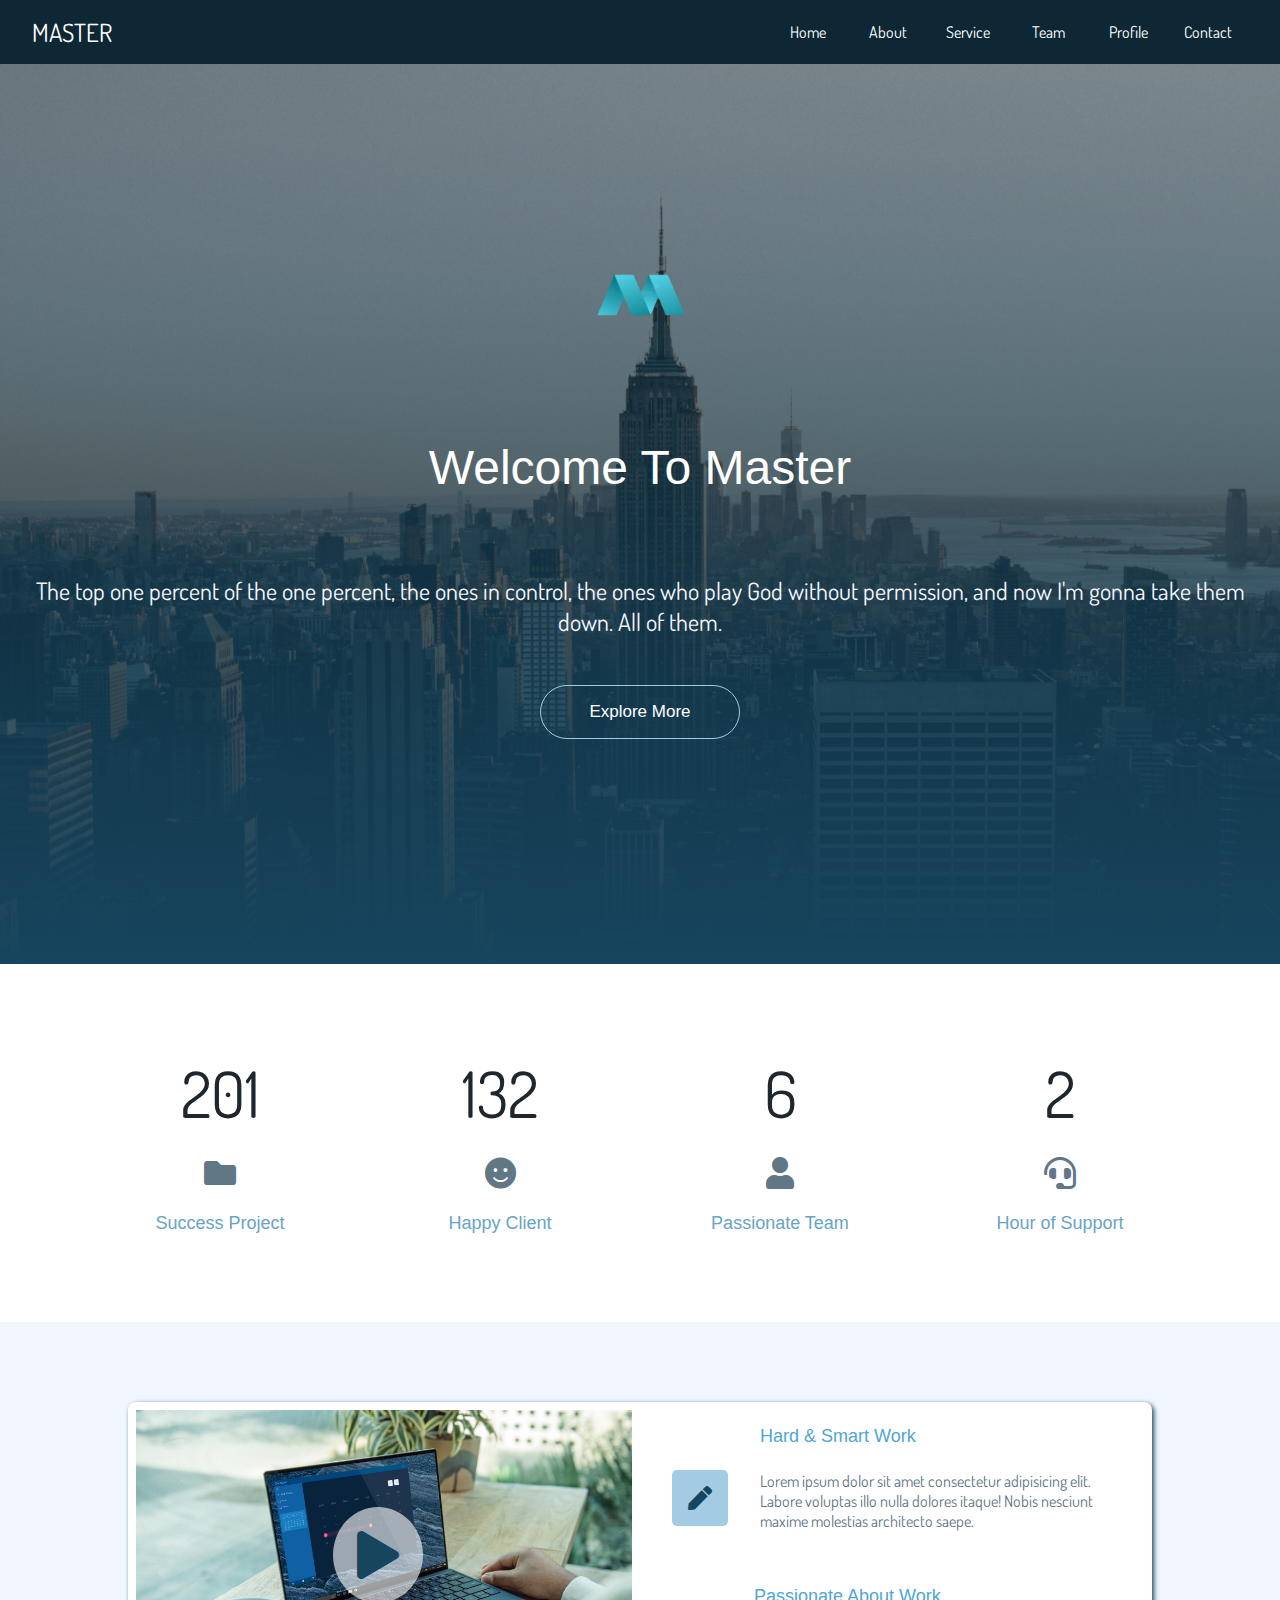
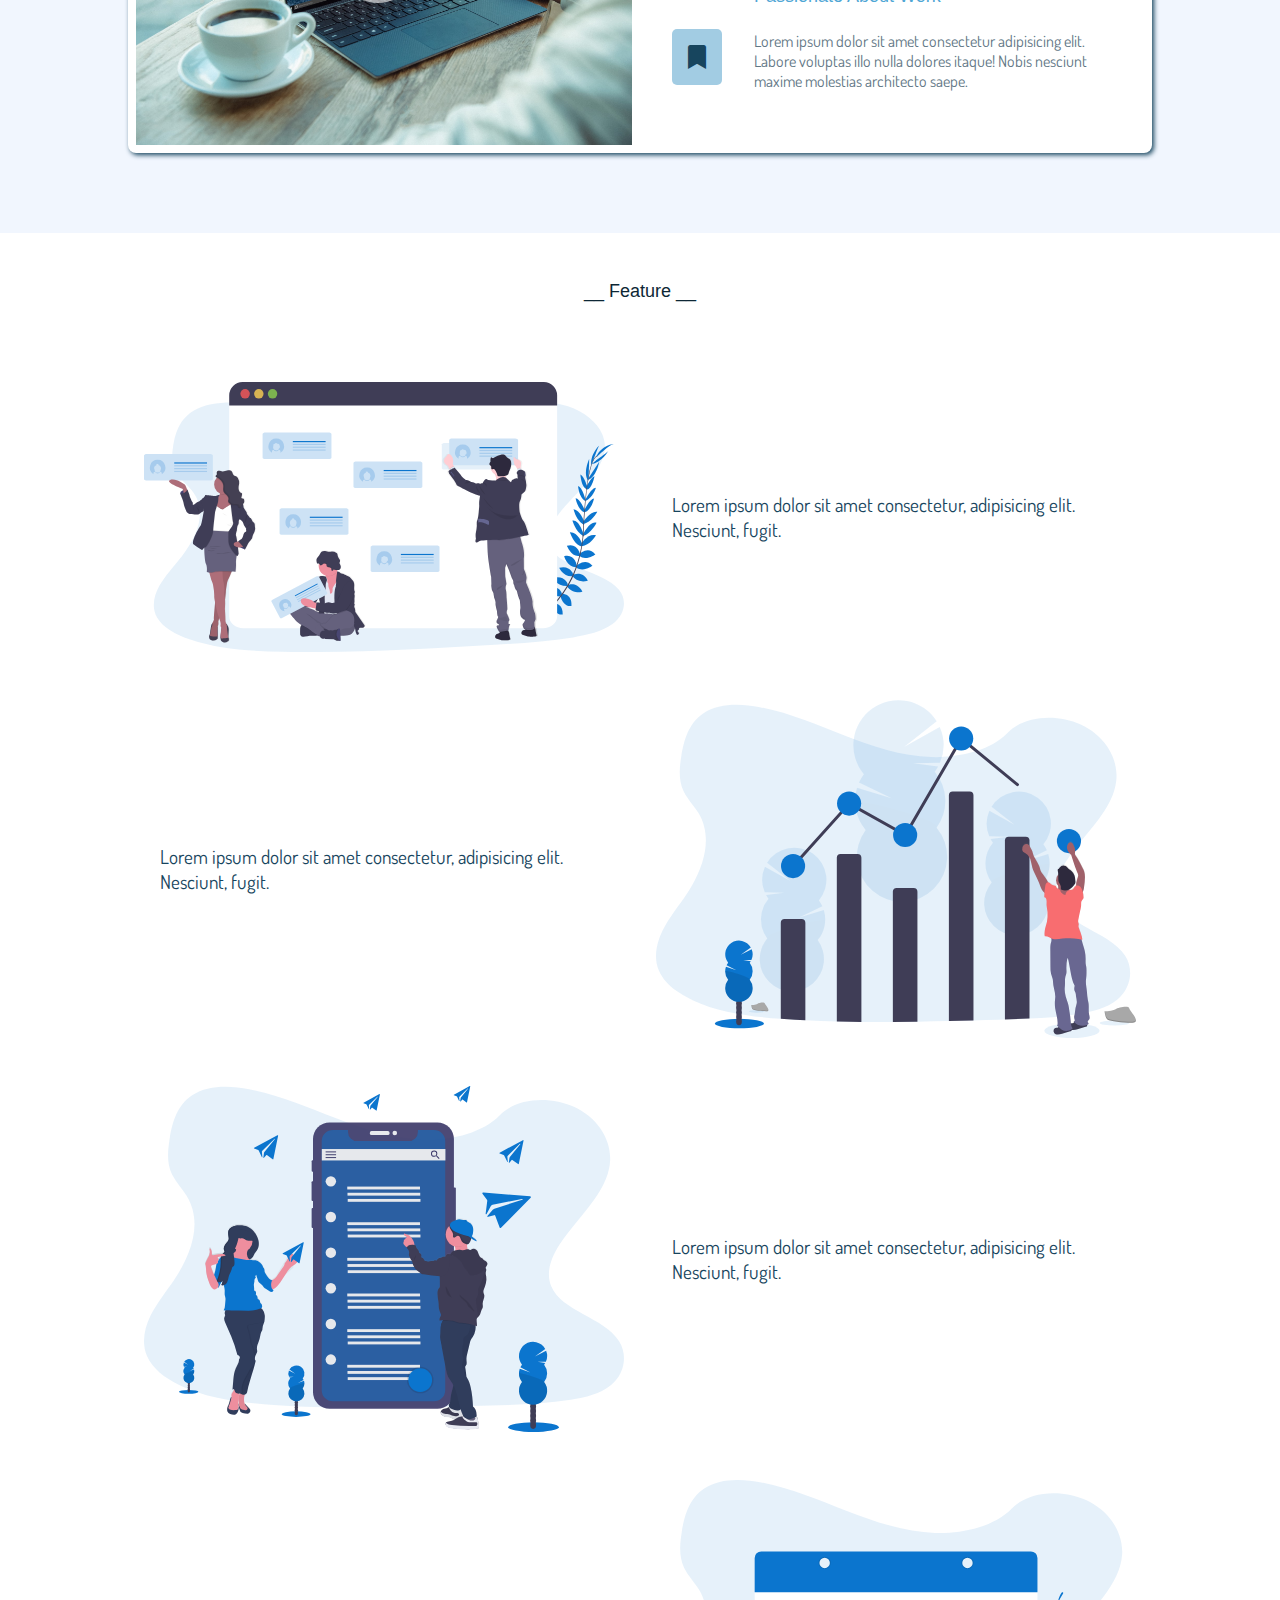
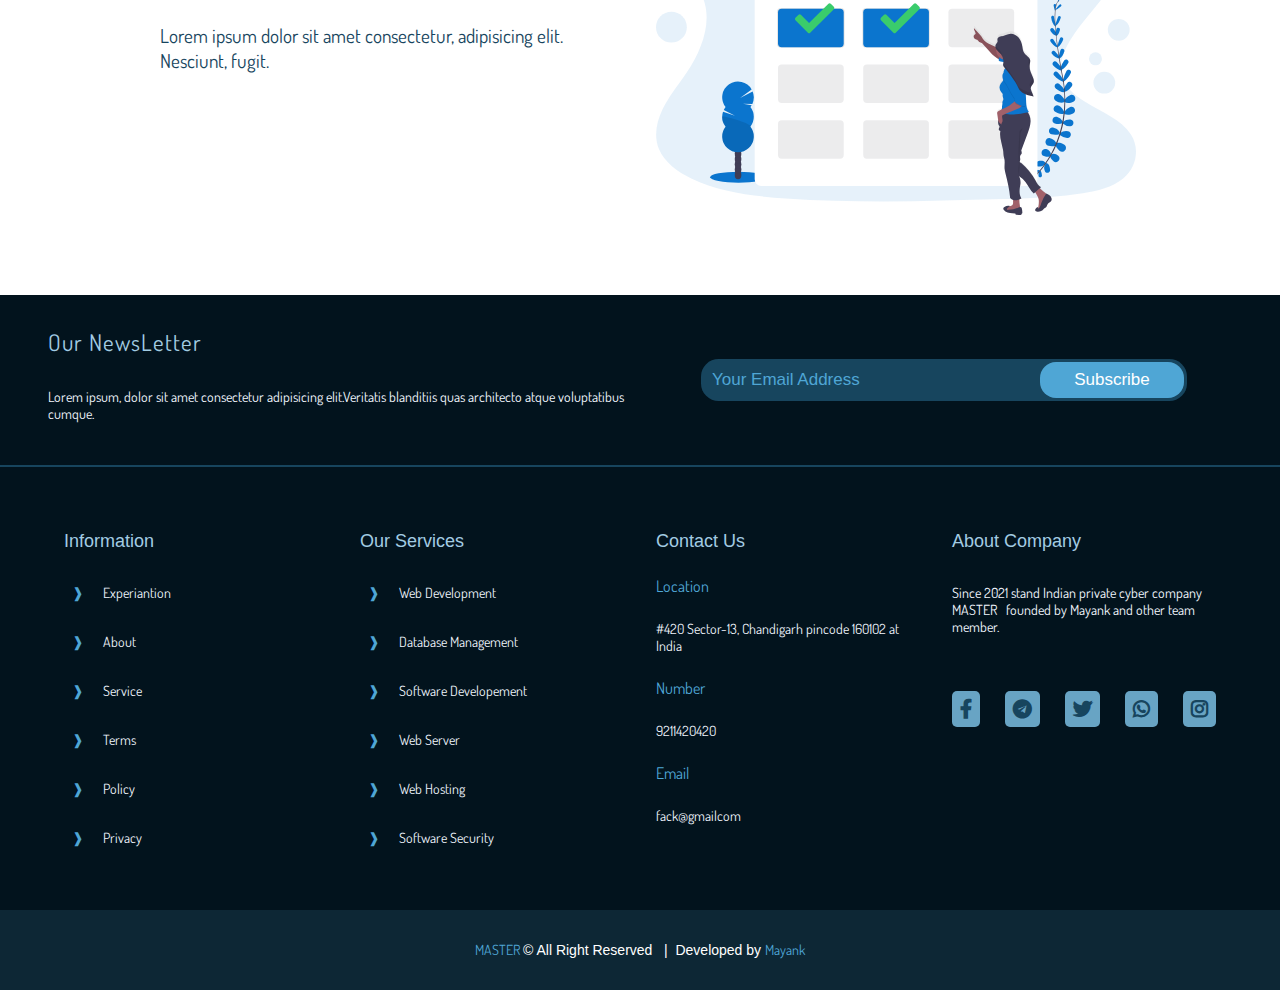
==== index.html @ e0caac31 "24-06-2023" ====
<!DOCTYPE html>
<!--
-	website-4 "Master"
-	CopyRight by Master Mayank
-	Design & Developed by Mayank
-	HTML : ./index
-->
<html lang="en">

<head>
	<meta charset="UTF-8">
	<meta http-equiv="X-UA-Compatible" content="IE=edge">
	<meta name="viewport" content="width=device-width, initial-scale=1.0">
	<title>Mayank</title>
	<link rel="shortcut icon" href="data/logo.png" type="image/x-icon">
	<link rel="stylesheet" href="css/style.css">
</head>

<body>
	<!--
		main container ---------------------------------------------------
	-->
	<main>
		<!--
			header section -----------------------------------------------
		-->
		<header id="header">
			<!-- brand -->
			<div id="brand_name"> MASTER </div>
			<!-- menu <menu id="menu"></menu> -->
			
			<!-- menu button -->
			<div id="menu_btn"> &#9776; </div>
			<!-- navbar -->
			<nav id="nav">

				<a href="index.html"> Home </a>

				<a href="about.html"> About </a>

				<a href="service.html"> Service </a>

				<a href="team.html"> Team </a>

				<a href="profile.html"> Profile </a>

				<a href="contact.html"> Contact </a>

			</nav>

		</header>
		<!--
			container section --------------------------------------------
		-->
		<div id="container">
			<!--
				introduction page frame ----------------------------------
			-->
			<div id="intro">
				<!--
					[ welcome page ] --------
				-->
				<div id="welcome">

					<div id="lonch">

						<div id="logo">
							<img src="data/logo.png" alt="M">
						</div>

						<h1> Welcome To Master </h1>

						<strong> The top one percent of the one percent, the ones in control, the ones who play God without permission, and now I'm gonna take them down. All of them. </strong>

						<!-- एक प्रतिशत में से शीर्ष एक प्रतिशत, जो नियंत्रण में हैं, वे जो बिना अनुमति के भगवान की भूमिका निभाते हैं, और अब मैं उन्हें नीचे ले जाऊंगा। उन सभी को। -->

						<a href="#fact" id="explore_btn"> Explore More </a>

					</div>
					
				</div>
				<!--
					[ fact page ] ----------
				-->
				<div id="fact">
					<!-- Project -->
					<div class="fact_box">
						
						<div class="count_number"> 201 </div>
						
						<div class="fact_fa">
							<span class="fa solid fa-folder"></span>
						</div>
						
						<h6> Success Project </h6>
						
					</div>
					<!-- client -->
					<div class="fact_box">
						
						<div class="count_number"> 132 </div>
						
						<div class="fact_fa">
							<span class="fa solid fa-smile"></span>
						</div>
						
						<h6> Happy Client </h6>
						
					</div>
					<!-- Team -->
					<div class="fact_box">
						
						<div class="count_number"> 6 </div>
						
						<div class="fact_fa">
							<span class="fa solid fa-user"></span>
						</div>

						<h6> Passionate Team </h6>

					</div>
					<!-- hour -->
					<div class="fact_box">
						
						<div class="count_number"> 2 </div>
						
						<div class="fact_fa">
							<span class="fa solid fa-headset"></span>
						</div>

						<h6> Hour of Support </h6>

					</div>
				</div>
				<!--
					[ whyus page ] --------
				-->
				<div class="hidden">
					<h2> Why Us ? </h2>
				</div>

				<div id="vedio_page">
					<!-- vedio frame -->
					<div id="vedio_frame">
						<!-- vedio -->
						<a href="#" id="vedio">
							<!-- vedio pic -->
							<img src="data/vedio.jpg" alt="">
							<!-- play button -->
							<div id="play">
								<span class="fa solid fa-play"></span>
							</div>
						</a>
						<!-- why us -->
						<div id="whyus">
							<!-- reason 1 -->
							<div class="vedio_detail">
								<!-- icon -->
								<div class="fa_vedio">
									<span class="fa solid fa-pen"></span>
								</div>
								<!-- explain -->
								<div>

									<h6> Hard & Smart Work </h6>

									<p> Lorem ipsum dolor sit amet consectetur adipisicing elit. Labore voluptas illo nulla dolores itaque! Nobis nesciunt maxime molestias architecto saepe. </p>

								</div>
							</div>
							<!-- reason 2 -->
							<div class="vedio_detail">
								<!-- icon -->
								<div class="fa_vedio">
									<span class="fa solid fa-bookmark"></span> 
								</div>
								<!-- explain -->
								<div>

									<h6> Passionate About Work </h6>

									<p> Lorem ipsum dolor sit amet consectetur adipisicing elit. Labore voluptas illo nulla dolores itaque! Nobis nesciunt maxime molestias architecto saepe. </p>

								</div>
							</div>

						</div>

					</div>
					
				</div>
				<!--
					[ feature ] ------------
				-->
				<div id="feature">

					<div class="center">
						<h3> __ Feature __ </h3>
					</div>

					<!-- feature 1 -->
					<div class="feature_box">

						<img src="data/feature/1.svg" alt="1" class="feature_img">
						
						<div class="feature_title"> Lorem ipsum dolor sit amet consectetur, adipisicing elit. Nesciunt, fugit. </div>
					
					</div>
					<!-- feature 2 -->
					<div class="feature_box">
						
						<div class="feature_title"> Lorem ipsum dolor sit amet consectetur, adipisicing elit. Nesciunt, fugit. </div>
					
						<img src="data/feature/2.svg" alt="1" class="feature_img">
					
					</div>
					<!-- feature 3 -->
					<div class="feature_box">
					
						<img src="data/feature/3.svg" alt="1" class="feature_img">
						
						<div class="feature_title"> Lorem ipsum dolor sit amet consectetur, adipisicing elit. Nesciunt, fugit. </div>
					
					</div>
					<!-- feature 4 -->
					<div class="feature_box">
						
						<div class="feature_title"> Lorem ipsum dolor sit amet consectetur, adipisicing elit. Nesciunt, fugit. </div>
					
						<img src="data/feature/4.svg" alt="1" class="feature_img">
					
					</div>
				
				</div>

			</div>
			<!-- intruduction end -->
		</div>
		<!--
			footer section -----------------------------------------------
		-->
		<footer id="footer">
			<!-- newletter -->
			<div id="newsletter">
				<!-- left frame -->
				<div class="left">

					<h4> Our NewsLetter </h4>

					<div class="em"> Lorem ipsum, dolor sit amet consectetur adipisicing elit.Veritatis blanditiis quas architecto atque voluptatibus cumque. </div>

				</div>
				<!-- right frame -->
				<div class="right">
					
					<form action="#">
						<input type="email" name="email" id="email_fld" placeholder="Your Email Address">
						<input type="submit" value="Subscribe" id="email_btn">
					</form>
				
				</div>

			</div>
			<!-- base links -->
			<div id="baselink">
				<!-- information -->
				<div class="link_box">

					<h5> Information </h5>

					<div class="links">

						<a href="#"> <span class="ent1"> &#10097; </span> Experiantion </a>

						<a href="#"> <span class="ent1"> &#10097; </span> About </a>

						<a href="#"> <span class="ent1"> &#10097; </span> Service </a>
						
						<a href="#"> <span class="ent1"> &#10097; </span> Terms </a>

						<a href="#"> <span class="ent1"> &#10097; </span> Policy </a>

						<a href="#"> <span class="ent1"> &#10097; </span> Privacy </a>

					</div>

				</div>
				<!-- service -->
				<div class="link_box">

					<h5> Our Services </h5>

					<div class="links">

						<a href="#"> <span class="ent1"> &#10097; </span> Web Development </a>

						<a href="#"> <span class="ent1"> &#10097; </span> Database Management </a>

						<a href="#"> <span class="ent1"> &#10097; </span> Software Developement </a>
						
						<a href="#"> <span class="ent1"> &#10097; </span> Web Server </a>

						<a href="#"> <span class="ent1"> &#10097; </span> Web Hosting </a>

						<a href="#"> <span class="ent1"> &#10097; </span> Software Security </a>

					</div>

				</div>
				<!-- contact -->
				<div class="link_box">

					<h5> Contact Us </h5>

					<div class="links">

						<span class="ent1"> Location </span>

						<a href="#"> #420 Sector-13, Chandigarh pincode 160102 at India  </a>

						<span class="ent1"> Number </span>

						<a href="tel:+9211420420"> 9211420420 </a>

						<span class="ent1"> Email </span>
						
						<a href="mailto:fack@gmailcom"> fack@gmailcom </a>

					</div>

				</div>
				<!-- company -->
				<div class="link_box">

					<h5> About Company </h5>

					<div class="links">

						<div class="em"> Since 2021 stand Indian private cyber company &nbsp; MASTER &nbsp; founded by Mayank and other team member. </div>

						<!-- social media -->
						<div class="social">
							<!-- facebook -->
							<a href="#" class="media">
								<span class="fa brands fa-facebook-f" ></span>
							</a>
							<!-- telegram -->
							<a href="#" class="media">
								<span class="fa brands fa-telegram" ></span>
							</a>
							<!-- twitter -->
							<a href="#" class="media">
								<span class="fa brands fa-twitter" ></span>
							</a>
							<!-- whatsapp -->
							<a href="#" class="media">
								<span class="fa brands fa-whatsapp" ></span>
							</a>
							<!-- instagram -->
							<a href="#" class="media">
								<span class="fa brands fa-instagram" ></span>
							</a>
						</div>

					</div>

				</div>
			</div>
			<!-- copyright -->
			<div id="copy_right">
				<div class="copy"> <a href="#"> MASTER </a>  &copy; All Right Reserved &nbsp; | </div>
				<div class="right"> &nbsp; Developed by <a href="https://mastermayank.w3spaces.com"> Mayank </a> </div>

			</div>

		</footer>

	</main>
	<!--
		script file ------------------------------------------------------
	-->
	<script src="js/script.js"></script>

</body>

</html>
<!-- the end -->
---- css/style.css ----
/*
-	website-4 "Master"
-	CopyRight by Master Mayank
-	Design & Developed by Mayank
-	CSS : css/style
*/
@import "icon.css";
@import "layout.css";
@import "home.css";
@import "about.css";
@import "team.css";
@import "contact.css";
@import "service.css";
@import "profile.css";
@import "responsive.css";
*
{
    user-select: none;
    margin: 0;
    padding: 0;
    font-family:'Dosis',-apple-system,BlinkMacSystemFont,"Segoe UI",Roboto,"Helvetica Neue",Arial,"Noto Sans","Liberation Sans",sans-serif,"Apple Color Emoji","Segoe UI Emoji","Segoe UI Symbol","Noto Color Emoji";
    color:var(--black);
    text-decoration: none;
    border: none;
    outline: none;
    box-sizing: border-box;
}
body
{
    scroll-behavior: smooth;
}
:root
{
    --black:#1e272e;
    --dark:#95afc0;
    --dark:#627785;
    --white:#fff;
    --light:#f1f6fe;
    --lskyblue:#a2cce3;
    --skyblue:#4fa6d5;
    --dskyblue:#68A4C4;
    --lblue:#17455e;
    --blue:#0d2735;
    --dblue:#02131d;
    --write:'Dosis', sans-serif;
}
::selection
{
    color:var(--skyblue);
    background: black;
}
::placeholder
{
    color:var(--lblue);
}
::-webkit-scrollbar
{
    width: 0.5rem;
    background: var(--blue);
}
::-webkit-scrollbar-thumb
{
    background: var(--light);
    border-radius: 5px;
}
::-webkit-scrollbar-thumb:hover
{
    background: var(--skyblue);
}
/*
    THE END ============================
*/
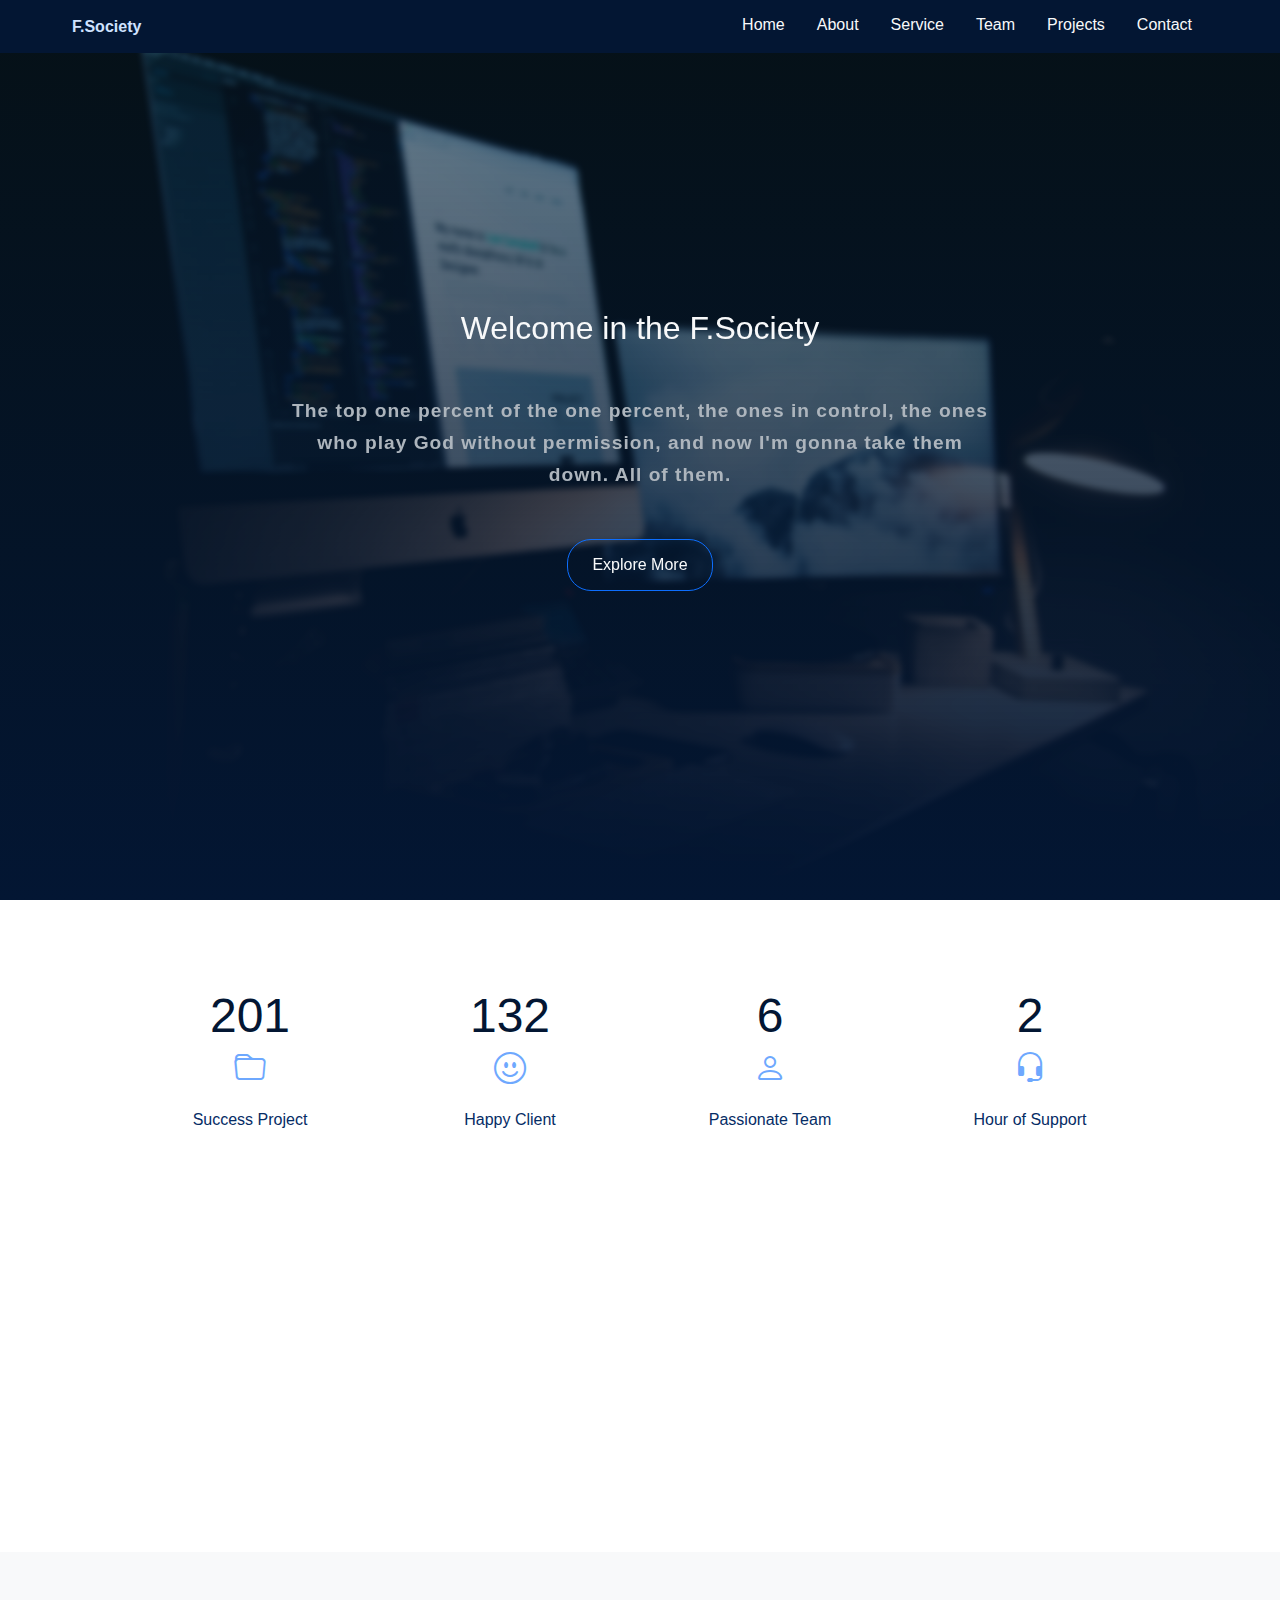
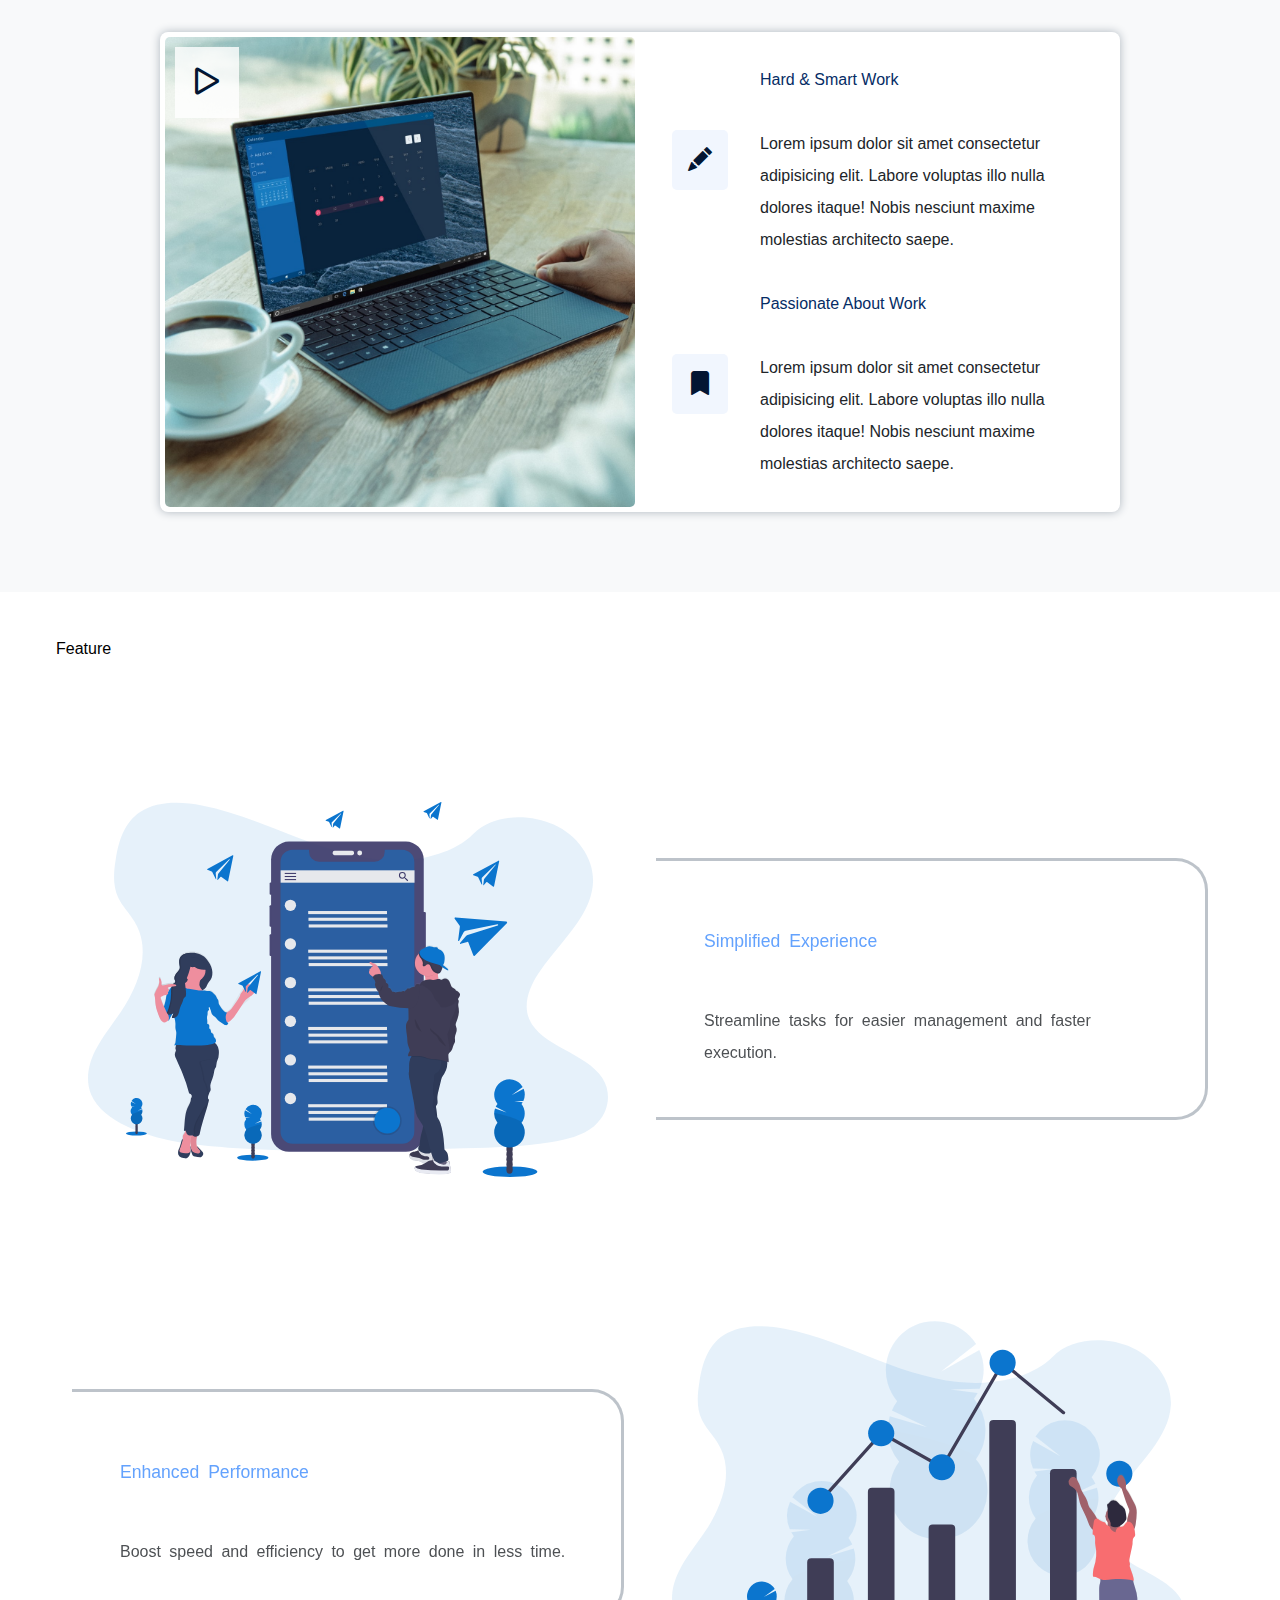
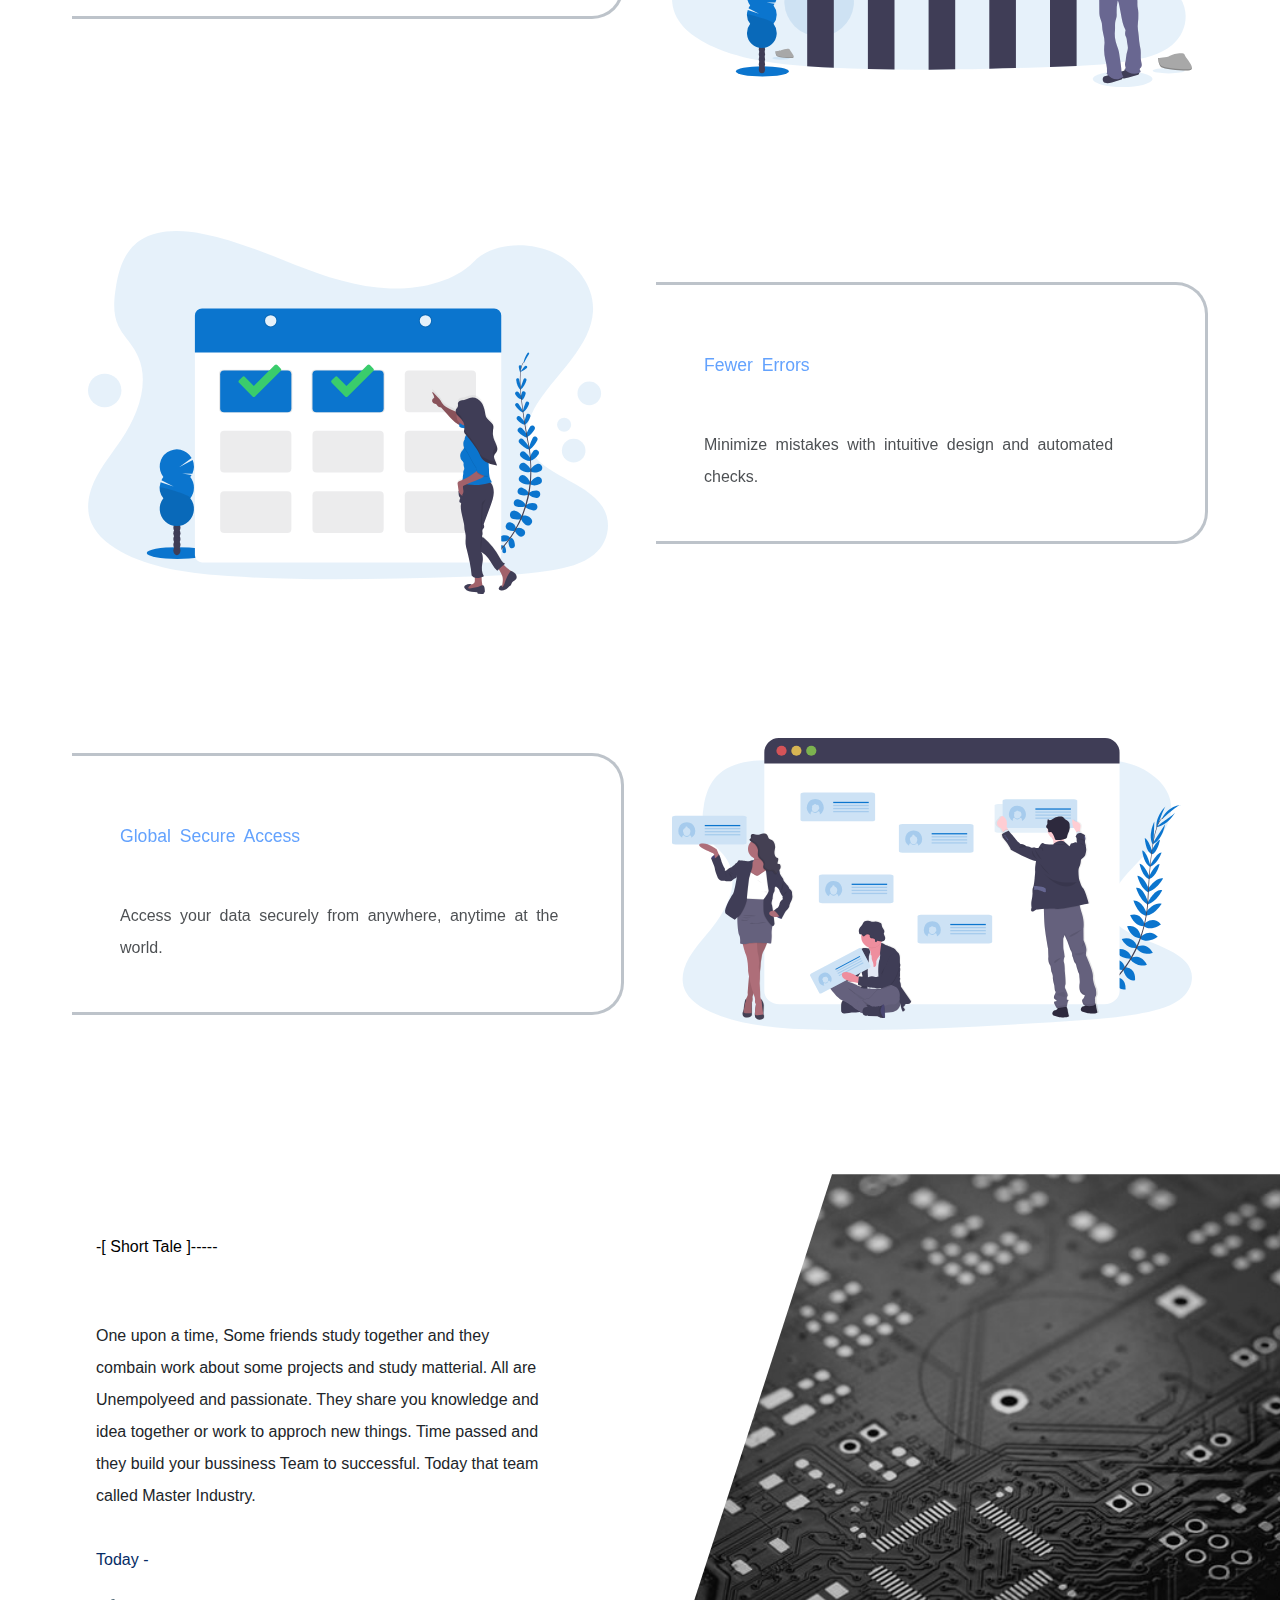
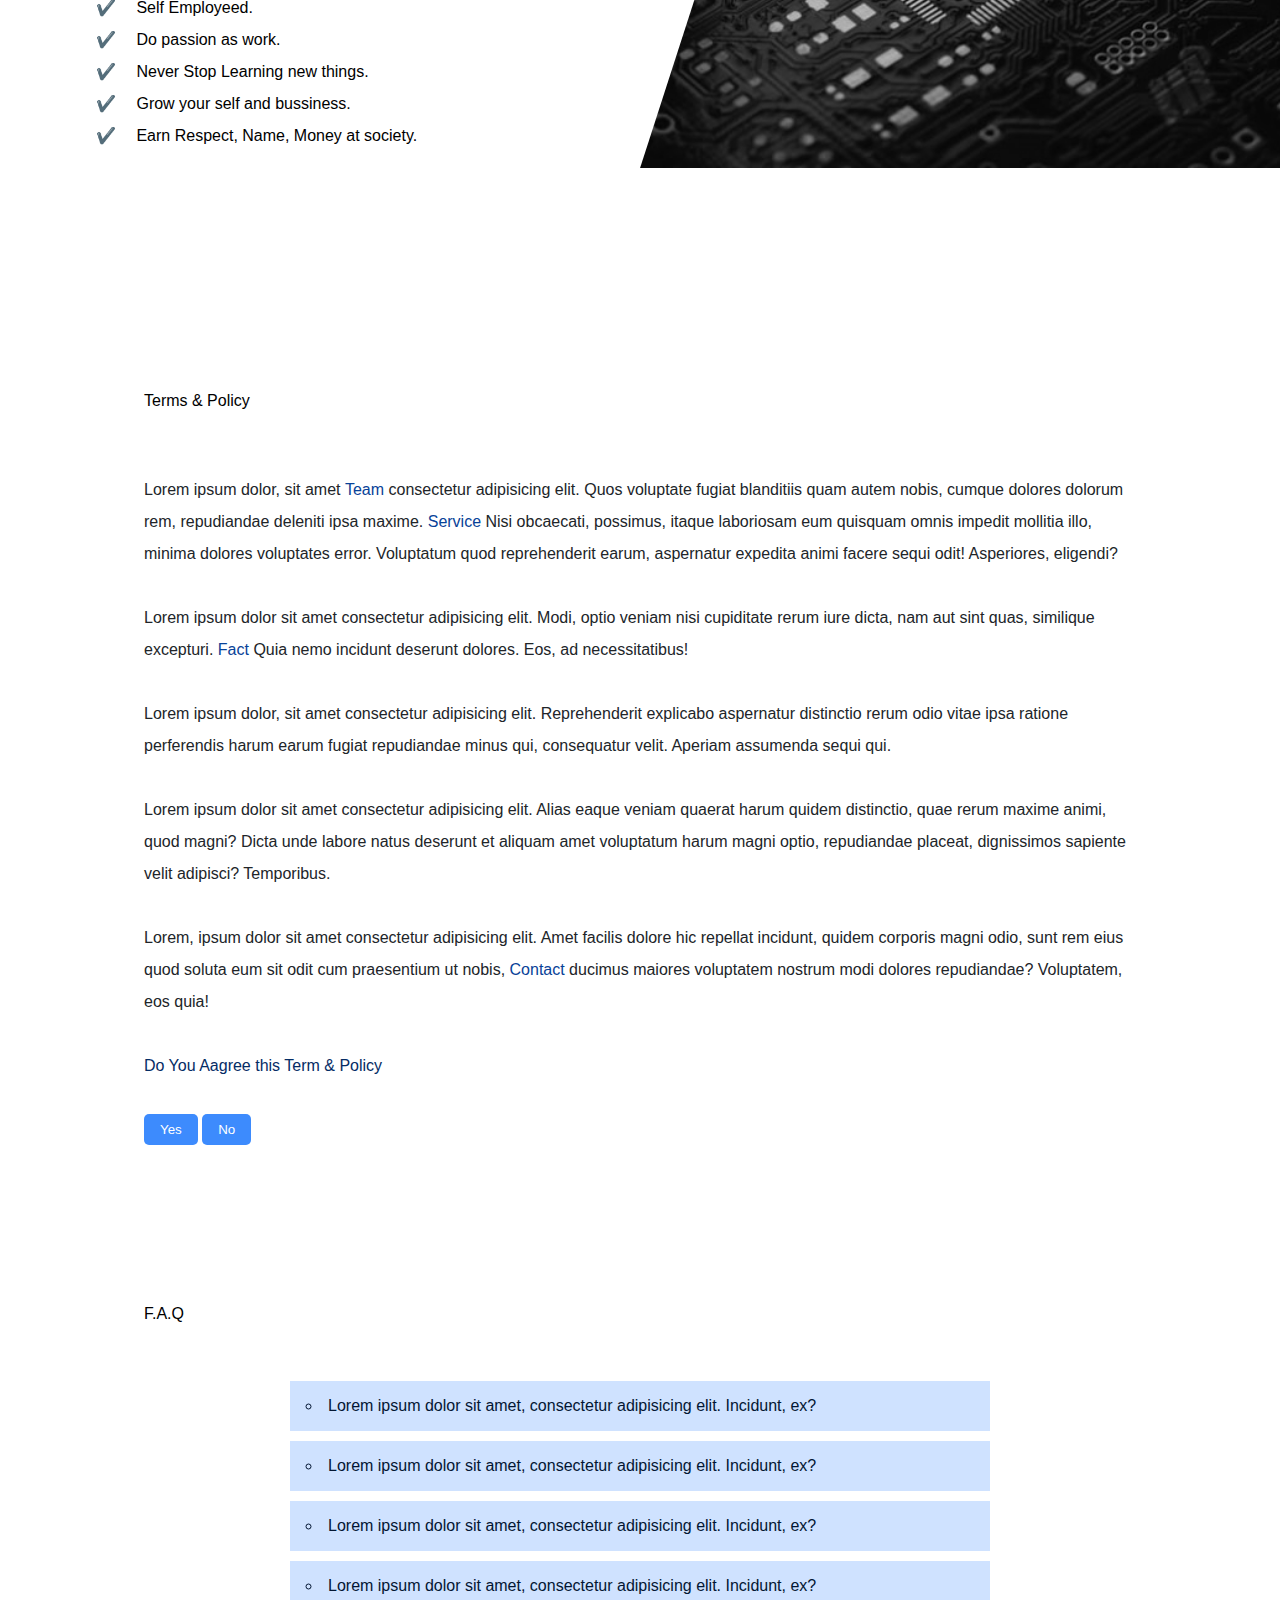
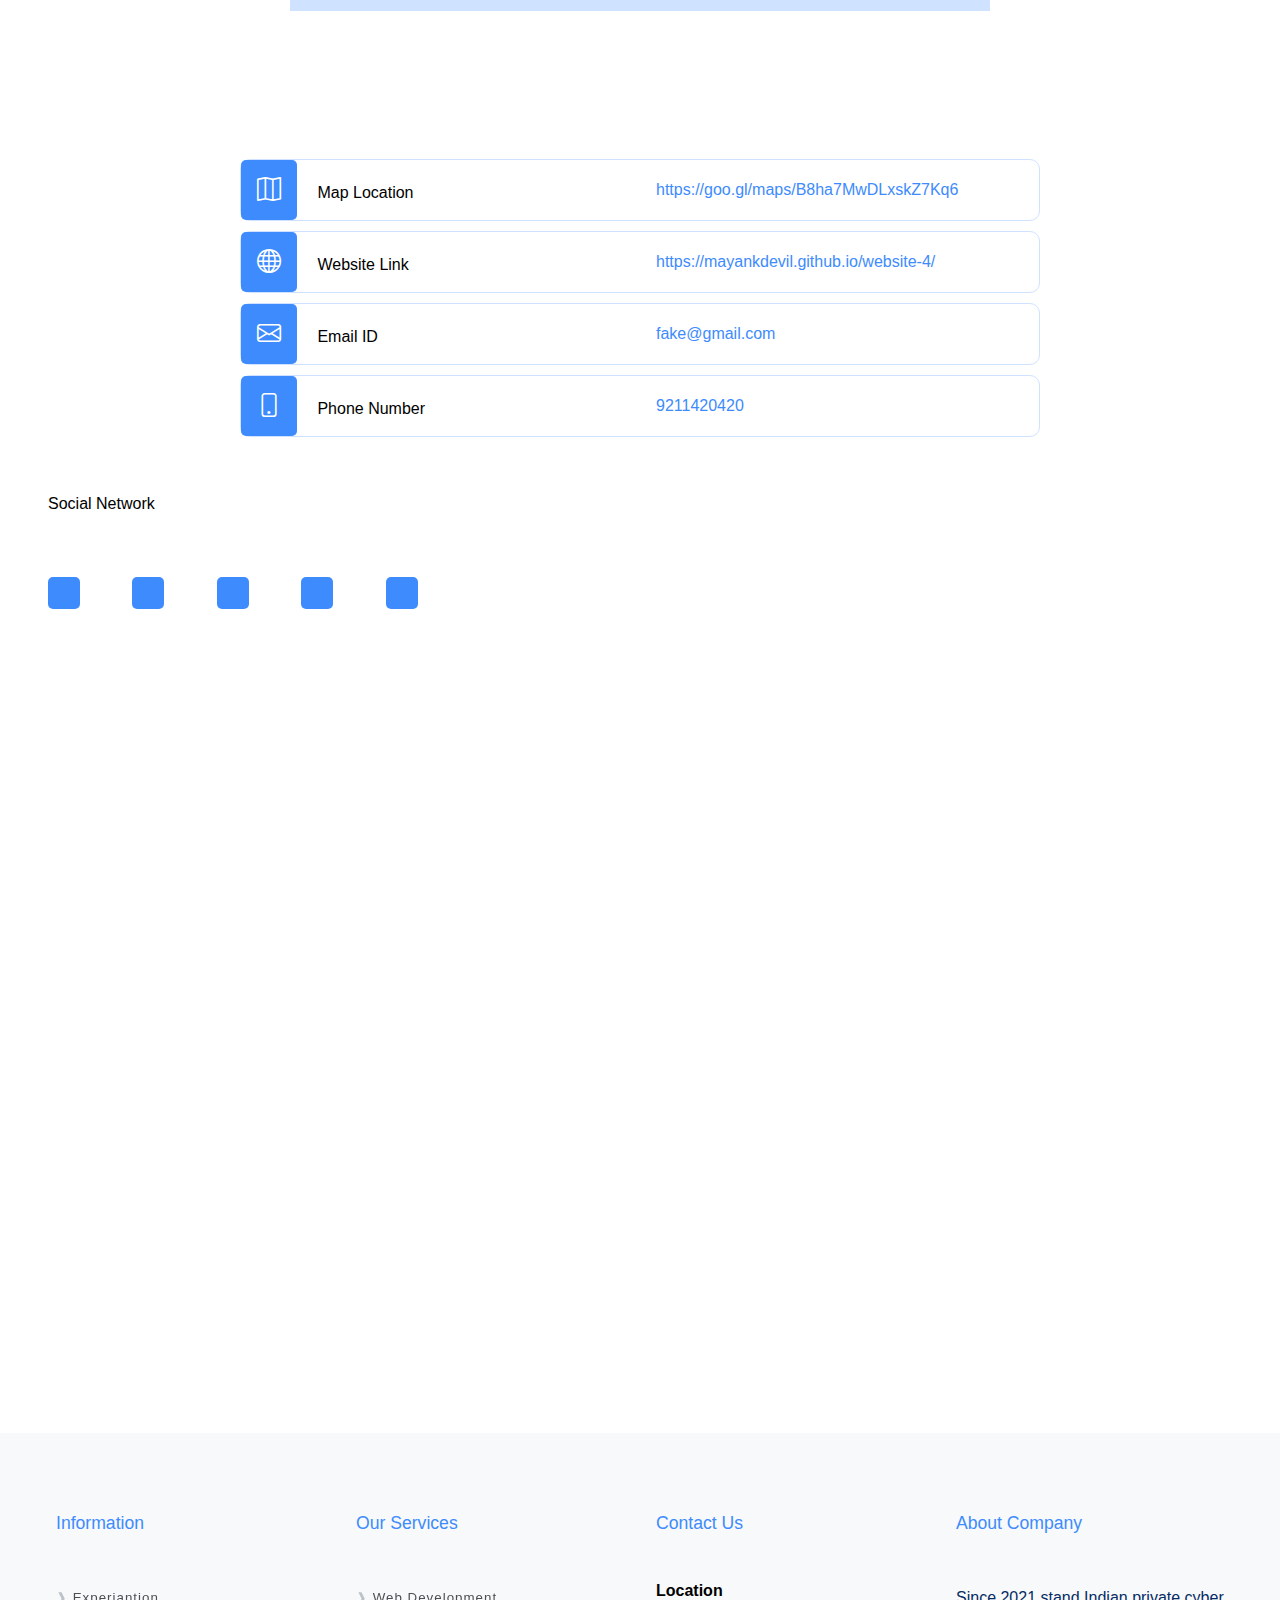
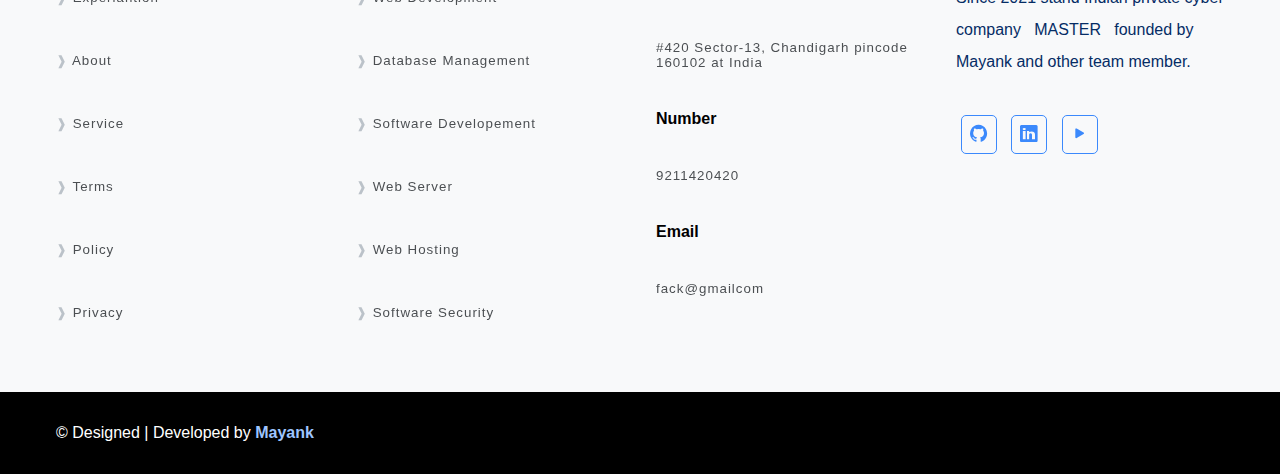
==== commit 4b1fede4: "Update ./index" ====
--- a/index.html
+++ b/index.html
@@ -8,380 +8,630 @@
 <html lang="en">
 
 <head>
-	<meta charset="UTF-8">
-	<meta http-equiv="X-UA-Compatible" content="IE=edge">
-	<meta name="viewport" content="width=device-width, initial-scale=1.0">
-	<title>Mayank</title>
-	<link rel="shortcut icon" href="data/logo.png" type="image/x-icon">
-	<link rel="stylesheet" href="css/style.css">
+    <meta charset="UTF-8">
+    <meta http-equiv="X-UA-Compatible" content="IE=edge">
+    <meta name="viewport" content="width=device-width, initial-scale=1.0">
+    <title>Mayank</title>
+    <!--
+		---------
+		| style |
+		---------
+	-->
+    <link rel="shortcut icon" href="data/logo.png" type="image/x-icon">
+    <link rel="stylesheet" href="css/style.css">
+    <link rel="stylesheet" href="css/responsive.css">
+
 </head>
 
 <body>
-	<!--
-		main container ---------------------------------------------------
+    <!--
+		----------------------------------------------------------------
+		| main container | mother container of all html code
+		----------------------------------------------------------------
 	-->
-	<main>
-		<!--
-			header section -----------------------------------------------
+    <main>
+        <!--
+			==================
+			| header section |-----------------------------------------------
+			==================
 		-->
-		<header id="header">
-			<!-- brand -->
-			<div id="brand_name"> MASTER </div>
-			<!-- menu <menu id="menu"></menu> -->
-			
-			<!-- menu button -->
-			<div id="menu_btn"> &#9776; </div>
-			<!-- navbar -->
-			<nav id="nav">
-
-				<a href="index.html"> Home </a>
-
-				<a href="about.html"> About </a>
-
-				<a href="service.html"> Service </a>
-
-				<a href="team.html"> Team </a>
-
-				<a href="profile.html"> Profile </a>
-
-				<a href="contact.html"> Contact </a>
-
-			</nav>
-
-		</header>
-		<!--
-			container section --------------------------------------------
+        <header id="header">
+            <div class='container'>
+                <!-- brand -->
+                <a href="#" id="brand_name"> F.Society </a>
+
+                <!-- menu button -->
+                <div id="toggle_btn"> &#9776; </div>
+
+                <!-- navbar -->
+                <nav id="nav">
+
+                    <a href="#"> Home </a>
+
+                    <a href="#"> About </a>
+
+                    <a href="#"> Service </a>
+
+                    <a href="#"> Team </a>
+
+                    <a href="#"> Projects </a>
+
+                    <a href="#"> Contact </a>
+
+                </nav>
+
+            </div>
+        </header>
+        <!--
+			===================
+			| wrapper section | --------------------------------------------
+			=================== 
 		-->
-		<div id="container">
-			<!--
-				introduction page frame ----------------------------------
+        <div id="wrapper">
+
+            <!--
+				----------------
+				[ welcome page ] --------
+				----------------
+            -->
+            <section id="welcome">
+                <div class="bg">
+                    <div class="container">
+
+                        <div id="lonch">
+
+                            <!-- <div id="logo">
+                                <img src="data/logo.png" alt="M">
+                            </div> -->
+
+                            <h1> Welcome in the F.Society </h1>
+
+                            <strong> The top one percent of the one percent, the ones in control, the ones who play God
+                                without permission, and now I'm gonna take them down. All of them. </strong>
+
+                            <!--  -->
+
+                            <a href="#fact" id="explore_btn"> Explore More </a>
+
+                        </div>
+
+                    </div>
+                </div>
+            </section>
+            <!--
+				-------------
+				[ fact page ] ----------
+				-------------
+            -->
+            <section id="fact">
+                <div class="container">
+                    <!-- Project -->
+                    <div class="fact_box">
+
+                        <div class="count_number"> 201 </div>
+
+                        <div class="fact_icon">
+                            <span class="bi bi-folder"></span>
+                        </div>
+
+                        <h6> Success Project </h6>
+
+                    </div>
+                    <!-- client -->
+                    <div class="fact_box">
+
+                        <div class="count_number"> 132 </div>
+
+                        <div class="fact_icon">
+                            <span class="bi bi-emoji-smile"></span>
+                        </div>
+
+                        <h6> Happy Client </h6>
+
+                    </div>
+                    <!-- Team -->
+                    <div class="fact_box">
+
+                        <div class="count_number"> 6 </div>
+
+                        <div class="fact_icon">
+                            <span class="bi bi-person"></span>
+                        </div>
+
+                        <h6> Passionate Team </h6>
+
+                    </div>
+                    <!-- hour -->
+                    <div class="fact_box">
+
+                        <div class="count_number"> 2 </div>
+
+                        <div class="fact_icon">
+                            <span class="bi bi-headset"></span>
+                        </div>
+
+                        <h6> Hour of Support </h6>
+                    </div>
+
+                </div>
+            </section>
+            <!--
+                -------------
+                [ team page ] ---------
+                -------------
+            -->
+            <section id="team_page">
+                <div class="container">
+                    <!--
+                        add teamData script
+                        add teamPage script
+                    -->
+                </div>
+            </section>
+            <!--
+				----------------
+				[ service page ] ---------
+				----------------
 			-->
-			<div id="intro">
-				<!--
-					[ welcome page ] --------
+            <section id="service_page">
+                <div class="container">
+
+                    <!-- target by js -->
+
+                </div>
+            </section>
+            <!--
+                --------------
+                [ whyus page ] --------
+                --------------
+			-->
+            <section id="vedio_page">
+                <div class="container">
+                    <!-- vedio frame -->
+                    <div id="vedio_frame">
+                        <!-- vedio -->
+                        <a href="#" id="vedio">
+                            <!-- vedio pic -->
+                            <img src="data/vedio.jpg" alt="">
+                            <!-- play button -->
+                            <div id="play">
+                                <span class="bi bi-play"></span>
+                            </div>
+                        </a>
+                        <!-- why us -->
+                        <div id="whyus">
+                            <!-- reason 1 -->
+                            <div class="vedio_detail">
+                                <!-- icon -->
+                                <div class="fa_vedio">
+                                    <span class="bi bi-pencil-fill"></span>
+                                </div>
+                                <!-- explain -->
+                                <div>
+
+                                    <h6> Hard & Smart Work </h6>
+
+                                    <p> Lorem ipsum dolor sit amet consectetur adipisicing elit. Labore voluptas illo
+                                        nulla dolores itaque! Nobis nesciunt maxime molestias architecto saepe. </p>
+
+                                </div>
+                            </div>
+                            <!-- reason 2 -->
+                            <div class="vedio_detail">
+                                <!-- icon -->
+                                <div class="fa_vedio">
+                                    <span class="bi bi-bookmark-fill"></span>
+                                </div>
+                                <!-- explain -->
+                                <div>
+
+                                    <h6> Passionate About Work </h6>
+
+                                    <p> Lorem ipsum dolor sit amet consectetur adipisicing elit. Labore voluptas illo
+                                        nulla dolores itaque! Nobis nesciunt maxime molestias architecto saepe. </p>
+
+                                </div>
+                            </div>
+
+                        </div>
+                    </div>
+
+                </div>
+            </section>
+            
+            <!--
+                -----------
+                [ feature ] ------------
+                -----------
+            -->
+            <section id="feature">
+                <div class="container">
+
+                    <div class="lead">
+                        <h3> Feature </h3>
+                    </div>
+
+                    <!-- feature 1 -->
+                    <div class="box">
+                        <img src="data/feature/4.svg" alt="1" class="image">
+                        
+						<div class="title">
+							<h5>Simplified Experience</h5>
+							<p>Streamline tasks for easier management and faster execution.</p>
+						</div>
+                    </div>
+                    <!-- feature 2 -->
+                    <div class="box">
+                        <div class="title">
+							<h5>Enhanced Performance </h5>
+							<p> Boost speed and efficiency to get more done in less time.</p>
+						</div>
+
+                        <img src="data/feature/2.svg" alt="1" class="image">
+                    </div>
+                    <!-- feature 3 -->
+                    <div class="box">
+                        <img src="data/feature/3.svg" alt="1" class="image">
+
+                        <div class="title">
+							<h5>Fewer Errors </h5>
+							<p>Minimize mistakes with intuitive design and automated checks.</p>						
+						</div>
+                    </div>
+                    <!-- feature 4 -->
+                    <div class="box">
+                        <div class="title">
+							<h5>Global Secure Access     </h5>
+							<p>Access your data securely from anywhere, anytime at the world.</p>
+						</div>
+
+                        <img src="data/feature/1.svg" alt="1" class="image">
+                    </div>
+
+                </div>
+            </section>
+            <!--
+				---------------
+				[ detail page ] ---------
+                ---------------
+            -->
+            <section id="detail">
+                <div id="detail_box">
+
+                    <h3> -[ Short Tale ]----- </h3>
+
+                    <p> One upon a time, Some friends study together and they combain work about some projects and study
+                        matterial. All are Unempolyeed and passionate. They share you knowledge and idea together or
+                        work to approch new things. Time passed and they build your bussiness Team to successful. Today
+                        that team called Master Industry.</p>
+
+                    <h6> Today - </h6>
+
+                    <ul>
+                        <li> &#10004; Self Employeed. </li>
+                        <li> &#10004; Do passion as work. </li>
+                        <li> &#10004; Never Stop Learning new things. </li>
+                        <li> &#10004; Grow your self and bussiness. </li>
+                        <li> &#10004; Earn Respect, Name, Money at society. </li>
+                        </u>
+
+                </div>
+
+                <div>
+                    <img src="data/us.jpg" alt="TEC" id="tec">
+
+                </div>
+            </section>
+            <!--
+				--------------
+				[ price page ] --------
+				--------------
+            -->
+            <section id="price_page">
+                <div class="container">
+                    <!--  -->
+                </div>
+            </section>
+            <!--
+				---------------
+				[ policy page ] -----------
+				---------------
+            -->
+            <section id="policy">
+                <div class="container">
+
+                    <div class="lead">
+                        <h3> Terms & Policy </h3>
+                    </div>
+                    
+                    <p> Lorem ipsum dolor, sit amet <a href="#"> Team </a> consectetur adipisicing elit. Quos voluptate
+                        fugiat blanditiis quam autem nobis, cumque dolores dolorum rem, repudiandae deleniti ipsa maxime. <a
+                        href="#"> Service </a> Nisi obcaecati, possimus, itaque laboriosam eum quisquam omnis impedit
+                        mollitia illo, minima dolores voluptates error. Voluptatum quod reprehenderit earum, aspernatur
+                        expedita animi facere sequi odit! Asperiores, eligendi? </p>
+                    
+                    <p> Lorem ipsum dolor sit amet consectetur adipisicing elit. Modi, optio veniam nisi cupiditate rerum
+                        iure dicta, nam aut sint quas, similique excepturi. <a href="#"> Fact </a> Quia nemo incidunt
+                        deserunt dolores. Eos, ad necessitatibus! </p>
+                        
+                    <p> Lorem ipsum dolor, sit amet consectetur adipisicing elit. Reprehenderit explicabo aspernatur
+                        distinctio rerum odio vitae ipsa ratione perferendis harum earum fugiat repudiandae minus qui,
+                        consequatur velit. Aperiam assumenda sequi qui. </p>
+                            
+                    <p> Lorem ipsum dolor sit amet consectetur adipisicing elit. Alias eaque veniam quaerat harum quidem
+                        distinctio, quae rerum maxime animi, quod magni? Dicta unde labore natus deserunt et aliquam amet
+                        voluptatum harum magni optio, repudiandae placeat, dignissimos sapiente velit adipisci? Temporibus.
+                    </p>
+                    
+                    <p> Lorem, ipsum dolor sit amet consectetur adipisicing elit. Amet facilis dolore hic repellat incidunt,
+                        quidem corporis magni odio, sunt rem eius quod soluta eum sit odit cum praesentium ut nobis, <a
+                        href="#"> Contact </a> ducimus maiores voluptatem nostrum modi dolores repudiandae? Voluptatem,
+                        eos quia! </p>
+                                    
+                    <h6> Do You Aagree this Term & Policy </h6>
+                    
+                    <div class="btn_grp">
+                        
+                        <button class="btn"> Yes </button>
+                        
+                        <button class="btn"> No </button>
+                        
+                    </div>
+                                    
+                </div>
+            </section>
+            <!--
+				------------
+				[ faq page ] ----------
+				------------
+            -->
+            <section id="faq">
+                <div class="container">
+                    <!-- title -->
+                    <div class="lead">
+                        <h3> F.A.Q </h3>
+                    </div>
+                    <!-- detail -->
+                    <div>
+                        <!-- question 1 -->
+                        <details>
+                            <summary> Lorem ipsum dolor sit amet, consectetur adipisicing elit. Incidunt, ex? </summary>
+                            <p> Lorem ipsum dolor sit amet consectetur, adipisicing elit. Consectetur eligendi vero et
+                                perspiciatis unde minima dicta ducimus numquam suscipit similique. </p>
+                        </details>
+                        <!-- question 2 -->
+                        <details>
+                            <summary> Lorem ipsum dolor sit amet, consectetur adipisicing elit. Incidunt, ex? </summary>
+                            <p> Lorem ipsum dolor sit amet consectetur, adipisicing elit. Consectetur eligendi vero et
+                                perspiciatis unde minima dicta ducimus numquam suscipit similique. </p>
+                        </details>
+                        <!-- question 3 -->
+                        <details>
+                            <summary> Lorem ipsum dolor sit amet, consectetur adipisicing elit. Incidunt, ex? </summary>
+                            <p> Lorem ipsum dolor sit amet consectetur, adipisicing elit. Consectetur eligendi vero et
+                                perspiciatis unde minima dicta ducimus numquam suscipit similique. </p>
+                        </details>
+                        <!-- question 4 -->
+                        <details>
+                            <summary> Lorem ipsum dolor sit amet, consectetur adipisicing elit. Incidunt, ex? </summary>
+                            <p> Lorem ipsum dolor sit amet consectetur, adipisicing elit. Consectetur eligendi vero et
+                                perspiciatis unde minima dicta ducimus numquam suscipit similique. </p>
+                        </details>
+                    </div>
+                </div>
+            </section>
+            <!--
+				----------------
+				[ contact page ] ---------
+				----------------
+            -->
+            <section id="contact_page">
+
+                <div class="contact_us">
+                    <div> <span class="bi-map"></span> Map Location </div>
+                    <a href="https://goo.gl/maps/B8ha7MwDLxskZ7Kq6"
+                        target="_blank">https://goo.gl/maps/B8ha7MwDLxskZ7Kq6</a>
+                </div>
+                <div class="contact_us">
+                    <div> <span class="bi-globe"></span> Website Link </div>
+                    <a href="https://mayankdevil.github.io/website-4/"
+                        target="_blank">https://mayankdevil.github.io/website-4/</a>
+                </div>
+                <div class="contact_us">
+                    <div> <span class="bi-envelope"></span> Email ID </div>
+                    <a href="mailto:fake@gmail.com" target="_blank">fake@gmail.com</a>
+                </div>
+                <div class="contact_us">
+                    <div> <span class="bi-phone" target="_blank"></span> Phone Number </div>
+                    <a href="tel:+9211420420">9211420420</a>
+                </div>
+
+                <h3> Social Network </h3>
+
+                <div id="socail_contact">
+                    <!-- facebook -->
+                    <a href="#" class="" target="_blank">
+                        <span class="fa brands fa-youtube"></span>
+                    </a>
+                    <!-- telegram -->
+                    <a href="#" class="" target="_blank">
+                        <span class="fa brands fa-telegram"></span>
+                    </a>
+                    <!-- twitter -->
+                    <a href="#" class="" target="_blank">
+                        <span class="fa brands fa-hackerrank"></span>
+                    </a>
+                    <!-- whatsapp -->
+                    <a href="#" class="" target="_blank">
+                        <span class="fa brands fa-linkedin"></span>
+                    </a>
+                    <!-- instagram -->
+                    <a href="#" class="" target="_blank">
+                        <span class="fa brands fa-github"></span>
+                    </a>
+
+                </div>
+
+
+                <!-- comment 
+					<form action="#" class="comment">
+						
+						<input type="text" name="name" class="fld" placeholder="&#9998; Your Good Name">
+							
+						<input type="email" name="mail" class="fld" placeholder="&#9993; Your Email Address">
+
+						<select name="subject" class="fld">
+							<option value="1"> Comment </option>
+							<option value="2"> Query </option>
+							<option value="3"> Information </option>
+							<option value="4"> Hire us </option>
+							<option value="5"> Work Offer </option>
+							<option value="6"> Meeting </option>
+						</select>
+						
+						<textarea name="message"class="fld" placeholder="&#9998; Message"></textarea>
+						
+						<input type="reset" name="submit" value="Click to Send Message &#10097" class="btn">
+						
+					</form>
+					-->
+                <!--
+					------------
+					[ location ] -----------
+					------------
 				-->
-				<div id="welcome">
-
-					<div id="lonch">
-
-						<div id="logo">
-							<img src="data/logo.png" alt="M">
-						</div>
-
-						<h1> Welcome To Master </h1>
-
-						<strong> The top one percent of the one percent, the ones in control, the ones who play God without permission, and now I'm gonna take them down. All of them. </strong>
-
-						<!-- एक प्रतिशत में से शीर्ष एक प्रतिशत, जो नियंत्रण में हैं, वे जो बिना अनुमति के भगवान की भूमिका निभाते हैं, और अब मैं उन्हें नीचे ले जाऊंगा। उन सभी को। -->
-
-						<a href="#fact" id="explore_btn"> Explore More </a>
-
-					</div>
-					
-				</div>
-				<!--
-					[ fact page ] ----------
-				-->
-				<div id="fact">
-					<!-- Project -->
-					<div class="fact_box">
-						
-						<div class="count_number"> 201 </div>
-						
-						<div class="fact_fa">
-							<span class="fa solid fa-folder"></span>
-						</div>
-						
-						<h6> Success Project </h6>
-						
-					</div>
-					<!-- client -->
-					<div class="fact_box">
-						
-						<div class="count_number"> 132 </div>
-						
-						<div class="fact_fa">
-							<span class="fa solid fa-smile"></span>
-						</div>
-						
-						<h6> Happy Client </h6>
-						
-					</div>
-					<!-- Team -->
-					<div class="fact_box">
-						
-						<div class="count_number"> 6 </div>
-						
-						<div class="fact_fa">
-							<span class="fa solid fa-user"></span>
-						</div>
-
-						<h6> Passionate Team </h6>
-
-					</div>
-					<!-- hour -->
-					<div class="fact_box">
-						
-						<div class="count_number"> 2 </div>
-						
-						<div class="fact_fa">
-							<span class="fa solid fa-headset"></span>
-						</div>
-
-						<h6> Hour of Support </h6>
-
-					</div>
-				</div>
-				<!--
-					[ whyus page ] --------
-				-->
-				<div class="hidden">
-					<h2> Why Us ? </h2>
-				</div>
-
-				<div id="vedio_page">
-					<!-- vedio frame -->
-					<div id="vedio_frame">
-						<!-- vedio -->
-						<a href="#" id="vedio">
-							<!-- vedio pic -->
-							<img src="data/vedio.jpg" alt="">
-							<!-- play button -->
-							<div id="play">
-								<span class="fa solid fa-play"></span>
-							</div>
-						</a>
-						<!-- why us -->
-						<div id="whyus">
-							<!-- reason 1 -->
-							<div class="vedio_detail">
-								<!-- icon -->
-								<div class="fa_vedio">
-									<span class="fa solid fa-pen"></span>
-								</div>
-								<!-- explain -->
-								<div>
-
-									<h6> Hard & Smart Work </h6>
-
-									<p> Lorem ipsum dolor sit amet consectetur adipisicing elit. Labore voluptas illo nulla dolores itaque! Nobis nesciunt maxime molestias architecto saepe. </p>
-
-								</div>
-							</div>
-							<!-- reason 2 -->
-							<div class="vedio_detail">
-								<!-- icon -->
-								<div class="fa_vedio">
-									<span class="fa solid fa-bookmark"></span> 
-								</div>
-								<!-- explain -->
-								<div>
-
-									<h6> Passionate About Work </h6>
-
-									<p> Lorem ipsum dolor sit amet consectetur adipisicing elit. Labore voluptas illo nulla dolores itaque! Nobis nesciunt maxime molestias architecto saepe. </p>
-
-								</div>
-							</div>
-
-						</div>
-
-					</div>
-					
-				</div>
-				<!--
-					[ feature ] ------------
-				-->
-				<div id="feature">
-
-					<div class="center">
-						<h3> __ Feature __ </h3>
-					</div>
-
-					<!-- feature 1 -->
-					<div class="feature_box">
-
-						<img src="data/feature/1.svg" alt="1" class="feature_img">
-						
-						<div class="feature_title"> Lorem ipsum dolor sit amet consectetur, adipisicing elit. Nesciunt, fugit. </div>
-					
-					</div>
-					<!-- feature 2 -->
-					<div class="feature_box">
-						
-						<div class="feature_title"> Lorem ipsum dolor sit amet consectetur, adipisicing elit. Nesciunt, fugit. </div>
-					
-						<img src="data/feature/2.svg" alt="1" class="feature_img">
-					
-					</div>
-					<!-- feature 3 -->
-					<div class="feature_box">
-					
-						<img src="data/feature/3.svg" alt="1" class="feature_img">
-						
-						<div class="feature_title"> Lorem ipsum dolor sit amet consectetur, adipisicing elit. Nesciunt, fugit. </div>
-					
-					</div>
-					<!-- feature 4 -->
-					<div class="feature_box">
-						
-						<div class="feature_title"> Lorem ipsum dolor sit amet consectetur, adipisicing elit. Nesciunt, fugit. </div>
-					
-						<img src="data/feature/4.svg" alt="1" class="feature_img">
-					
-					</div>
-				
-				</div>
-
-			</div>
-			<!-- intruduction end -->
-		</div>
-		<!--
-			footer section -----------------------------------------------
+                <iframe
+                    src="https://www.google.com/maps/embed?pb=!1m18!1m12!1m3!1d6861.822326897356!2d76.81661169186694!3d30.692775498413965!2m3!1f0!2f0!3f0!3m2!1i1024!2i768!4f13.1!3m3!1m2!1s0x390fecb23dac157d%3A0x672b396b308e0553!2sVikas%20Nagar%2C%20Chandigarh%2C%20Haryana%20160102!5e0!3m2!1sen!2sin!4v1687706982680!5m2!1sen!2sin"
+                    allowfullscreen="" loading="lazy" referrerpolicy="no-referrer-when-downgrade" frameborder="0"
+                    id="location"></iframe>
+            </section>
+
+            <a href="#" class="bi-gear" id="set_btn"></a>
+        </div>
+        <!--
+			==================
+			| footer section |-----------------------------------------------
+			==================
 		-->
-		<footer id="footer">
-			<!-- newletter -->
-			<div id="newsletter">
-				<!-- left frame -->
-				<div class="left">
-
-					<h4> Our NewsLetter </h4>
-
-					<div class="em"> Lorem ipsum, dolor sit amet consectetur adipisicing elit.Veritatis blanditiis quas architecto atque voluptatibus cumque. </div>
-
-				</div>
-				<!-- right frame -->
-				<div class="right">
-					
-					<form action="#">
-						<input type="email" name="email" id="email_fld" placeholder="Your Email Address">
-						<input type="submit" value="Subscribe" id="email_btn">
-					</form>
-				
-				</div>
-
-			</div>
-			<!-- base links -->
-			<div id="baselink">
-				<!-- information -->
-				<div class="link_box">
-
-					<h5> Information </h5>
-
-					<div class="links">
-
-						<a href="#"> <span class="ent1"> &#10097; </span> Experiantion </a>
-
-						<a href="#"> <span class="ent1"> &#10097; </span> About </a>
-
-						<a href="#"> <span class="ent1"> &#10097; </span> Service </a>
-						
-						<a href="#"> <span class="ent1"> &#10097; </span> Terms </a>
-
-						<a href="#"> <span class="ent1"> &#10097; </span> Policy </a>
-
-						<a href="#"> <span class="ent1"> &#10097; </span> Privacy </a>
-
-					</div>
-
-				</div>
-				<!-- service -->
-				<div class="link_box">
-
-					<h5> Our Services </h5>
-
-					<div class="links">
-
-						<a href="#"> <span class="ent1"> &#10097; </span> Web Development </a>
-
-						<a href="#"> <span class="ent1"> &#10097; </span> Database Management </a>
-
-						<a href="#"> <span class="ent1"> &#10097; </span> Software Developement </a>
-						
-						<a href="#"> <span class="ent1"> &#10097; </span> Web Server </a>
-
-						<a href="#"> <span class="ent1"> &#10097; </span> Web Hosting </a>
-
-						<a href="#"> <span class="ent1"> &#10097; </span> Software Security </a>
-
-					</div>
-
-				</div>
-				<!-- contact -->
-				<div class="link_box">
-
-					<h5> Contact Us </h5>
-
-					<div class="links">
-
-						<span class="ent1"> Location </span>
-
-						<a href="#"> #420 Sector-13, Chandigarh pincode 160102 at India  </a>
-
-						<span class="ent1"> Number </span>
-
-						<a href="tel:+9211420420"> 9211420420 </a>
-
-						<span class="ent1"> Email </span>
-						
-						<a href="mailto:fack@gmailcom"> fack@gmailcom </a>
-
-					</div>
-
-				</div>
-				<!-- company -->
-				<div class="link_box">
-
-					<h5> About Company </h5>
-
-					<div class="links">
-
-						<div class="em"> Since 2021 stand Indian private cyber company &nbsp; MASTER &nbsp; founded by Mayank and other team member. </div>
-
-						<!-- social media -->
-						<div class="social">
-							<!-- facebook -->
-							<a href="#" class="media">
-								<span class="fa brands fa-facebook-f" ></span>
-							</a>
-							<!-- telegram -->
-							<a href="#" class="media">
-								<span class="fa brands fa-telegram" ></span>
-							</a>
-							<!-- twitter -->
-							<a href="#" class="media">
-								<span class="fa brands fa-twitter" ></span>
-							</a>
-							<!-- whatsapp -->
-							<a href="#" class="media">
-								<span class="fa brands fa-whatsapp" ></span>
-							</a>
-							<!-- instagram -->
-							<a href="#" class="media">
-								<span class="fa brands fa-instagram" ></span>
-							</a>
-						</div>
-
-					</div>
-
-				</div>
-			</div>
-			<!-- copyright -->
-			<div id="copy_right">
-				<div class="copy"> <a href="#"> MASTER </a>  &copy; All Right Reserved &nbsp; | </div>
-				<div class="right"> &nbsp; Developed by <a href="https://mastermayank.w3spaces.com"> Mayank </a> </div>
-
-			</div>
-
-		</footer>
-
-	</main>
-	<!--
-		script file ------------------------------------------------------
+        <footer id="footer">
+            <!-- newletter -->
+            <!-- base links -->
+            <div id="baselink">
+                <div class="container">
+
+                    <!-- information -->
+                    <div class="link_box">
+
+                        <h5> Information </h5>
+
+                        <div class="links">
+
+                            <a href="#"> <span class="ent1"> &#10097; </span> Experiantion </a>
+                            <a href="#"> <span class="ent1"> &#10097; </span> About </a>
+                            <a href="#"> <span class="ent1"> &#10097; </span> Service </a>
+                            <a href="#"> <span class="ent1"> &#10097; </span> Terms </a>
+                            <a href="#"> <span class="ent1"> &#10097; </span> Policy </a>
+                            <a href="#"> <span class="ent1"> &#10097; </span> Privacy </a>
+
+                        </div>
+
+                    </div>
+                    <!-- service -->
+                    <div class="link_box">
+
+                        <h5> Our Services </h5>
+
+                        <div class="links">
+
+                            <a href="#"> <span class="ent1"> &#10097; </span> Web Development </a>
+                            <a href="#"> <span class="ent1"> &#10097; </span> Database Management </a>
+                            <a href="#"> <span class="ent1"> &#10097; </span> Software Developement </a>
+                            <a href="#"> <span class="ent1"> &#10097; </span> Web Server </a>
+                            <a href="#"> <span class="ent1"> &#10097; </span> Web Hosting </a>
+                            <a href="#"> <span class="ent1"> &#10097; </span> Software Security </a>
+
+                        </div>
+
+                    </div>
+                    <!-- contact -->
+                    <div class="link_box">
+
+                        <h5> Contact Us </h5>
+
+                        <div class="links">
+
+                            <b> Location </b>
+
+                            <a href="#"> #420 Sector-13, Chandigarh pincode 160102 at India </a>
+
+                            <b> Number </b>
+
+                            <a href="tel:+9211420420"> 9211420420 </a>
+
+                            <b> Email </b>
+
+                            <a href="mailto:fack@gmailcom"> fack@gmailcom </a>
+
+                        </div>
+
+                    </div>
+                    <!-- company -->
+                    <div class="link_box">
+
+                        <h5> About Company </h5>
+
+                        <div class="links">
+
+                            <h6> Since 2021 stand Indian private cyber company &nbsp; MASTER &nbsp; founded by Mayank
+                                and other team member. </h6>
+
+                            <!-- social media -->
+                            <div class="social">
+
+                                <a href="#" title="MayankDevil" class="media">
+                                    <span class="bi bi-github"></span>
+                                </a>
+                                <a href="#" title="MasterMayank" class="media">
+                                    <span class="bi bi-linkedin"></span>
+                                </a>
+                                <a href="#" title="mastermayank91" class="media">
+                                    <span class="bi bi-play-fill"></span>
+                                </a>
+
+                            </div>
+
+                        </div>
+
+                    </div>
+
+                </div>
+            </div>
+            <!-- copyright -->
+            <div id="copyRight">
+                <div class="container">
+
+                    &copy; Designed | Developed by <a href="https://mastermayank.w3spaces.com" title="MayankDevil"
+                        target="_blank"> Mayank </a>
+
+                </div>
+            </div>
+        </footer>
+
+    </main>
+    <!--
+		----------
+		| script |
+		----------
 	-->
-	<script src="js/script.js"></script>
+    <script src="js/service_Data.js"></script>
+    <script src="js/service_page.js"></script>
+    <script src="js/team_Data.js"></script>
+    <script src="js/team.js"></script>
+    <script src="js/price_Data.js"></script>
+    <script src="js/price_page.js"></script>
+    <script src="js/script.js"></script>
 
 </body>
 
 </html>
-<!-- the end -->+<!-- the end -->
--- a/css/style.css
+++ b/css/style.css
@@ -4,18 +4,24 @@
 -	Design & Developed by Mayank
 -	CSS : css/style
 */
-@import "icon.css";
-@import "layout.css";
-@import "home.css";
-@import "about.css";
-@import "team.css";
-@import "contact.css";
+
+/*
+    ----------------------
+    | Bootstrap ICON URL |
+    ----------------------
+*/
+@import url(bootstrap-icons.min.css);
+/*
+    ---------------------
+    | SECTION CSS SHEET |
+    ---------------------
+*/
 @import "service.css";
-@import "profile.css";
-@import "responsive.css";
+/* @import "responsive.css"; */
+
 *
 {
-    user-select: none;
+    user-select:text;
     margin: 0;
     padding: 0;
     font-family:'Dosis',-apple-system,BlinkMacSystemFont,"Segoe UI",Roboto,"Helvetica Neue",Arial,"Noto Sans","Liberation Sans",sans-serif,"Apple Color Emoji","Segoe UI Emoji","Segoe UI Symbol","Noto Color Emoji";
@@ -25,29 +31,39 @@
     outline: none;
     box-sizing: border-box;
 }
+
 body
 {
     scroll-behavior: smooth;
 }
+
 :root
 {
-    --black:#1e272e;
-    --dark:#95afc0;
-    --dark:#627785;
+    --blue0:#f1f6fe;
+    --blue1:#031633;
+    --blue2:#052c65;
+    --blue3:#084298;
+    --blue4:#0a58ca;
+    --blue5:#0d6efd;
+    --blue6:#3d8bfd;
+    --blue7:#6ea8fe;
+    --blue8:#9ec5fe;
+    --blue9:#cfe2ff;
+    --green1:#d1e7dd;
+    --green5:#198754;
+    --red1:#f8d7da;
+    --red5:#dc3545;
+    --dark:#212529;
+    --light:#f8f9fa;
+    --black:#000;
     --white:#fff;
-    --light:#f1f6fe;
-    --lskyblue:#a2cce3;
-    --skyblue:#4fa6d5;
-    --dskyblue:#68A4C4;
-    --lblue:#17455e;
-    --blue:#0d2735;
-    --dblue:#02131d;
-    --write:'Dosis', sans-serif;
-}
+    --gray:#adb5bd;
+}
+
 ::selection
 {
-    color:var(--skyblue);
-    background: black;
+    color:var(--blue9);
+    background: var(--black);
 }
 ::placeholder
 {
@@ -67,6 +83,903 @@
 {
     background: var(--skyblue);
 }
+
+
+/*
+    comman css -------------------------
+*/
+.container
+{
+    max-width:1200px;
+    margin: 0 auto;
+}
+.bg
+{
+    background: linear-gradient(rgba(11,33,45,0.5),var(--blue1));
+    backdrop-filter: blur(3px);
+}
+.bi
+{
+    margin: 0;
+    padding: 0.5rem;
+    font-size: auto;
+    color:var(--blue1);
+}
+
+.text-light
+{
+    padding:1rem;
+    line-height:2rem;
+    color:var(--blue0);
+}
+
+h1
+{
+    padding:3rem 1rem;
+    font-weight:normal;
+    font-size:xx-large;
+    color:var(--light);
+}
+h2
+{
+}
+h3
+{
+    font-size:1.2rem;
+}
+h4
+{
+    font:2rem;
+    color:var(--black);
+}
+h5
+{
+    padding: 2rem 1rem;
+    font-weight:normal;
+    font-size:1.1rem;
+    color:var(--blue6);
+}
+h6
+{
+    padding: 1rem;
+    line-height:2rem;
+    font-size:1rem;
+    font-weight: normal;
+    color:var(--blue2);
+}
+
+p
+{
+    padding: 1rem;
+    line-height:2rem;
+    font-size:1rem;
+    color:var(--dark);
+}
+
+b
+{
+    font-weight:bolder;
+    color:var(--black);
+}
+
+strong
+{
+    width:700px;
+    line-height:2rem;
+    letter-spacing:1px;
+    font-size:1.2rem;
+    color:var(--gray);
+}
+
+a
+{
+    display:inline-block;
+    color:var(--blue1);
+}
+a:hover
+{
+    color:var(--black);
+}
+
+#explore_btn
+{
+    display: inline-block;
+    margin: 3rem auto;
+    padding: 1rem 1.5rem;
+    font-size:medium;
+    font-weight:normal;
+    color:var(--light);
+    border:1px solid var(--blue5);
+    border-radius: 1.5rem;
+}
+#explore_btn:hover
+{
+    transition: all linear 0.3s;
+    background:var(--blue5);
+    border-radius:5px;
+    transform:scale(1.1);
+}
+
+#set_btn
+{
+    position: fixed;
+    z-index: 10;
+    right: 5vw;
+    bottom: 5vh;
+    display: none;
+    padding: 5px;
+    font-size: 1.7em;
+    color: var(--white);
+    background: var(--blue5);
+    border-radius: 10px;
+    border:1px solid var(--blue5);
+}
+#set_btn:hover
+{
+    color:var(--blue5);
+    background: transparent;
+}
+.activeNav
+{
+    display:none;
+    opacity: 0;
+}
+
+/*
+    header css -------------------------
+*/
+
+#header
+{
+    position: fixed;
+    width: 100%;
+    z-index: 15 ;
+    background: var(--blue1);
+    overflow: hidden;
+}
+#header .container
+{    
+    display: flex;
+    align-items: center;
+    justify-content: space-between;
+}
+
+/* brandname */
+
+#brand_name
+{
+    display:inline-block;
+    padding: 1rem 2rem;
+    font-size:1rem;
+    font-weight:bold;
+    color:var(--blue9);
+}
+#toggle_btn
+{
+    display: none;
+    font-size:1.5rem;
+    padding: 10px;
+    color:var(--light);
+    border-radius: 0 1rem;
+}
+#toggle_btn:hover
+{
+    background: var(--dark);
+}
+
+/* nav */
+
+#nav
+{
+    display: flex;
+    padding: 0 2rem;
+}
+#nav a
+{
+    display:inline-block;
+    padding: 1rem;
+    color:var(--light);
+    border-bottom: 3px solid  transparent;
+}
+#nav a:hover,
+#nav a:active
+{
+    color:var(--blue7);
+    border-color: var(--blue8);
+}
+
+/*
+    footer css -------------------------
+*/
+
+#footer
+{
+    background: var(--light);
+}
+
+/* newsletter */
+
+#newsletter
+{
+    background: rgb(207, 226, 255, 0.5) url(../data/us.jpg) no-repeat;
+    background: var(--white);
+    background-size: 100% 100%;
+    background-blend-mode:overlay;
+}
+#newsletter .row
+{
+    margin:1rem 1rem;
+    padding: 1rem 2rem;
+    display: grid;
+    grid-template-columns: 1fr 1fr;
+    border-bottom: 2px solid var(--lblue);
+    background:var(--light);
+}
+#newsletter form
+{
+    width: 80%;
+    margin:3rem auto;
+    display: flex;
+    background: transparent;
+    border:1px solid var(--blue5);
+    border-radius:1rem;
+}
+#email_fld
+{
+    width:70%;
+    padding: 0.5rem;
+    font:17px 'arial';
+    color: var(--blue6);
+    background: transparent;
+    border-radius: 1rem 0 0 1rem;
+}
+#email_fld::placeholder
+{
+    color:var(--blue5);
+}
+#email_btn
+{
+    width:30%;
+    padding: 0.5rem;
+    font:17px 'arial';
+    color:var(--white);
+    background: var(--blue5);
+    border-radius: 0 1rem 1rem 0;
+}
+#email_btn:hover
+{
+    color:var(--blue1);
+    background: var(--blue8);
+}
+
+/* baselinks */
+
+#baselink .container
+{
+    display: grid;
+    grid-template-columns: 1fr 1fr 1fr 1fr;
+    padding:1rem 0;
+}
+.link_box
+{
+    padding:2rem 0;
+    /* border:1px solid red; */
+}
+.links
+{
+    display: grid;
+}
+.links b
+{
+    padding:1rem;
+}
+.links a
+{
+    padding:1.5rem 1rem;
+    letter-spacing: 1px;
+    font-size:smaller;
+    color: var(--dark);
+    opacity: 0.8;
+}
+.links a:hover
+{
+    color:var(--blue1);
+    opacity: 1;
+}
+.links .ent1
+{
+    color:var(--gray);
+}
+.links a:hover .ent1
+{
+    color:var(--blue7);
+}
+
+/* social media */
+
+.social
+{
+    display: block;
+    padding:1rem;
+}
+.social .media
+{
+    padding:5px;
+}
+.social .media .bi
+{
+    display:inline-block;
+    font-size: 1.3em;
+    color:var(--blue5);
+    background: transparent;
+    border-radius: 5px;
+    opacity: 1;
+    border:1px solid var(--blue5);
+}
+.social .media .bi:hover
+{
+    color:var(--white);
+    background: var(--blue5);
+    box-shadow: 0 0  5px var(--blue1);
+}
+
+
+/* copyright */
+
+#copyRight
+{
+    background:var(--black);
+}
+#copyRight .container
+{
+    padding:2rem 1rem;
+    color:var(--white);
+}
+
+#copyRight a
+{
+    font-weight:bold;
+    color:var(--blue8);
+}
+#copyRight a:hover
+{
+    font-size:1rem;
+}
+
+/*
+    WELCOME CSS -------------------------
+*/
+
+#welcome
+{
+    background: url(../data/w3.jpg) no-repeat fixed;
+    background-size: cover;
+    background-blend-mode: overlay;
+}
+#lonch
+{
+    min-height: 100vh;
+    padding: 2rem;
+    display: grid;
+    place-content: center;
+    text-align: center;
+}
+#logo
+{
+    margin:atuo;
+}
+#logo img
+{
+    width: 100px;
+    height: auto;
+    object-fit: contain;
+}
+
+/*
+    FACT CSS ---------------------------
+*/
+
+#fact .container
+{
+    display: grid;
+    grid-template-columns: 1fr 1fr 1fr 1fr;
+    padding: 0 5rem;
+}
+.fact_icon .bi
+{
+    padding: 1rem;
+    font-size: 2rem;
+    color:var(--blue7);
+    border-radius:5px;
+}
+.fact_box:hover .bi
+{
+    color:var(--lblue);
+}
+.fact_box
+{
+    padding:5rem 0.5rem;
+    text-align: center;
+}
+.count_number
+{
+    padding: 0.5rem 1rem;
+    font-size: 3rem;
+    color:var(--blue1);
+}
+
+/*
+    VEDIO PAGE CSS ----------------------
+*/
+#vedio_page
+{
+    background: var(--light);
+    padding: 5rem 0;
+}
+/*
+    VEDIO FRAME CSS
+*/
+#vedio_frame
+{
+    width: 80%;
+    margin: 0 auto;
+	display:grid;
+	grid-template-columns:repeat(2,1fr);
+    border-radius: 0.5rem;
+    box-shadow: 0 0 10px var(--gray);
+    background:var(--white);
+}
+#vedio
+{
+    position: relative;
+    padding: 5px;
+    display: inline-block;
+}
+#vedio img
+{
+    width: 100%;
+    height: 100%;
+    border-radius:5px;
+    object-fit: cover;
+}
+#vedio img:hover
+{
+    filter:blur(3px);
+}
+#vedio #play .bi
+{
+    position:absolute;
+    top:15px;
+    left:15px;
+    font-size:3rem;
+    background: rgba(255, 255, 255,0.8);
+}
+#vedio:hover #play .bi
+{
+    transition:all linear 0.5s;    
+    top:0;
+    left:0;
+    display:grid;
+    place-content:center;
+    width:100%;
+    height:100%;
+    color:var(--blue6);
+}
+/*
+    WHY US CSS
+*/
+#whyus
+{
+    padding: 1rem;
+    display: grid;
+}
+.fa_vedio
+{
+    padding: 1rem;
+    display: flex;
+    align-items: center;
+}
+.vedio_detail
+{
+    display:flex;
+}
+.fa_vedio .bi
+{
+    padding: 1rem;
+    font-size: 1.5rem;
+    background: var(--blue0);
+    border-radius:5px;
+}
+.vedio_detail:hover .bi
+{
+    background: var(--blue9);
+}
+/*
+    TEAM CSS ---------------------------
+*/
+#team_page .container
+{
+    display: grid;
+    grid-gap:1rem;
+    grid-template-columns: 1fr 1fr 1fr 1fr;
+    padding: 5rem 2rem;
+}
+.team_member
+{
+    position: relative;
+    overflow: hidden;
+    width: 100%;
+    height: 450px;
+    background:var(--blue0);
+    box-shadow: 2px 2px 5px var(--gray);
+    border-radius: 5px;
+}
+.member
+{
+    padding: 10px;
+    width: 100%;
+    height: 100%;
+    /* aspect-ratio: 1 / 1; */
+    object-fit: 100% 100%;
+    /* border-radius: 50%; */
+}
+.member_detail
+{
+    position:absolute;
+    z-index: 5;
+    top: -100%;
+    left:0;
+    width: 100%;
+    height: 90%;
+    background: var(--dark);
+    border-bottom: 1px double var(--blue1);
+    clip-path: polygon(0%0%, 0%100%, 100%85%, 100%0%);
+}
+.member_detail :is(b,p)
+{
+    padding: 10px 20px;
+    padding-bottom: 1rem;
+    line-height: 4rem;
+    font-size: 1rem;
+    color:var(--blue0);
+    border-bottom:1px solid var(--blue6);
+}
+.member_detail p
+{
+    line-height: 2rem;
+    font-size: small;
+    border-color:transparent;
+}
+.member:hover .member_detail,
+.team_member:hover .member_detail
+{
+    transition: all 0.5s linear;
+    top:0;
+}
+
+/* profile button */
+
+.profile_btn
+{
+    position: absolute;
+    z-index: 6 ;
+    bottom:5px;
+    right:0;
+    /* width: 80%; */
+    /* margin: 5%; */
+    padding: 10px 20px;
+    text-align: center;
+    color:var(--light);
+    background: var(--blue7);
+    border-radius: 10px 0 0 10px;
+}
+.bi-globe-asia-australia
+{
+    font-size: 1em;
+    color: var(--blue0);
+}
+.profile_btn:hover
+{
+    transition: all 0.2s linear;
+    padding: 10px;
+    color:var(--light);
+    background: var(--blue6);
+}
+
+/* join us */
+
+#join
+{
+    text-align: center;
+    border-radius: 1rem;
+    background: var(--light);
+}
+#join:hover
+{
+    box-shadow: 0 0 10px var(--blue1);
+}
+#join .border
+{
+    width: 60%;
+    margin: 2rem auto;
+    border:1px solid var(--blue5);
+}
+#join .center
+{
+    text-align: center !important;
+}
+
+.bi-person-fill-add
+{
+    display: inline-block;
+    width: 70px;
+    margin:2rem auto;
+    padding: 10px;
+    font-size: 3em;
+    color:var(--light);
+    background: var(--blue6);
+    border-radius: 1rem;
+}
+
+
+/*
+    FEATURE CSS ------------------------
+*/
+#feature
+{
+    padding-bottom:3rem;
+}
+h3
+{
+    padding: 3rem 1rem;
+    font-size: 1rem;
+    font-weight:normal;
+    color:var(--blue);
+}
+#feature .box
+{
+    display: grid;
+    grid-gap:2rem;
+    grid-template-columns: 1fr 1fr;
+    align-items: center;
+    justify-content: space-between;
+    width: 100%;
+    margin: 3rem auto;
+    padding: 2rem;
+}
+#feature .image
+{
+    padding: 1rem;
+    width: 100%;
+    height: auto;
+    object-fit: contain;
+}
+#feature .title
+{
+    padding: 2rem;
+    word-spacing:4px;
+    line-height:2rem;
+    font-size: 1.2rem;
+    color:var(--black);
+    opacity:0.8;   
+    border: 3px solid var(--gray);
+    border-left: none;
+    border-radius: 0 2rem 2rem 0;
+}
+/*
+    DETAIL CSS -------------------------
+*/
+#detail
+{
+    display: grid;
+    grid-template-columns: 1fr 1fr;
+}
+#tec
+{
+    width: 100%;
+    height: 100%;
+    object-fit: cover;
+    clip-path: polygon(30%0%, 0%100%, 100%100%, 100%0%);
+    filter:grayscale(9);
+}
+#detail_box
+{
+    width: 80%;
+    margin: auto;
+    padding: 1rem;
+}
+ul li
+{
+    line-height: 2rem;
+    list-style: none;
+}
+ul li::first-letter
+{
+    padding: 1rem;
+    color:var(--dskyblue);
+}
+
+/*
+    PRICE CSS ---------------------------
+*/
+
+#price_page .container
+{
+    display: grid;
+    grid-gap:2rem;
+    grid-template-columns: repeat(3,1fr);
+    padding: 2rem 1rem 6rem 1rem;
+}
+.price_box
+{
+    display: block;
+    background: var(--light);
+    border-radius: 10px;
+}
+.price_box:nth-child(1)
+{
+    background: var(--blue0);
+}
+.price_box:nth-child(2)
+{
+    background: var(--blue9);
+}
+.price_box:hover
+{
+    box-shadow: 0 0 20px var(--gray);
+}
+.price_box .title
+{
+    width: 100px;
+    margin: 0 auto 10px 0;
+    padding: 10px;
+    font-size:1rem;
+    color:var(--light);
+    background: var(--dark);
+    border-radius: 10px 10px 10px 0;
+}
+.price_box .amount
+{
+    margin:3rem auto;
+    text-align: center;
+    font-size: 5rem;
+    color:var(--blue1)
+}
+.price_box .amount sub
+{
+    font-size: 1rem;
+    color: var(--dark);
+}
+.price_box .option
+{
+    margin:2rem;
+    padding: 2rem 0;
+    border-top: 1px solid var(--gray);
+}
+ol li
+{
+    list-style: none;
+    text-align: left;
+    line-height: 3rem;
+    color:var(--dark);
+}
+.bi-check2-circle
+{
+    display: inline-block;
+    color:var(--green5);
+    font-size: 1.1em;
+    margin-right: 10px;
+}
+
+/*
+    POLICY CSS -------------------------
+*/
+
+#policy
+{
+    width: 80%;
+    margin: 3rem auto;
+}
+#policy a
+{
+    color:var(--blue3);
+}
+.btn_grp
+{
+    padding: 1rem;
+}
+.btn
+{
+    padding: 0.5rem 1rem;
+    color: var(--white);
+    background:var(--blue6);
+    border-radius: 5px;
+}
+.btn_grp .btn:hover
+{
+    background: var(--blue7);
+}
+
+/*
+    FAQ CSS ----------------------------
+*/
+
+#faq
+{
+    padding: 3rem 0;
+    /* background:red; */
+}
+#faq > div
+{
+    width:80%;
+    margin: auto;
+}
+details
+{
+    max-width: 700px;
+    margin: 10px auto;
+    background:var(--blue9);
+}
+summary
+{
+    list-style-type: circle;
+    padding: 1rem;
+    color:var(--blue1);
+}
+details > p
+{
+    padding: 2rem;
+}
+
+/*
+    CONTACT CSS ------------------------
+*/
+#contact_page
+{
+    padding: 2rem;
+    margin: 3rem auto;
+}
+.contact_us
+{
+    display: grid;
+    grid-template-columns: 1fr 1fr;
+    align-items: center;
+    width: 800px;
+    margin: 10px auto;
+    color:var(--dark);
+    border-radius: 10px;
+    border: 1px solid var(--blue9);
+}
+#contact_page div span
+{
+    display: inline-block;
+    margin-right: 1rem;
+    padding: 1rem;
+    font-size: 1.5rem;
+    color:var(--white);
+    background: var(--blue6);
+    border-radius:5px;
+}
+#contact_page div a
+{
+    display: inline-block;
+    padding: 1rem;
+    color:var(--blue6);
+}
+#contact_page a:hover .bi
+{
+    background: var(--blue9);
+}
+/*
+    MAP CSS ----------------------------
+*/
+#location
+{
+    padding: 2rem;
+    width: 100%;
+    height: 80vh;
+}
+
 /*
     THE END ============================
-*/+*/
--- a/css/responsive.css
+++ b/css/responsive.css
@@ -0,0 +1,256 @@
+/*
+-	website-4 "Master"
+-	CopyRight by Master Mayank
+-	Design & Developed by Mayank
+-	CSS : css/responsive
+*/
+
+/*
+    1200PX SCREEN CSS ------------------------------
+*/
+@media (max-width: 1200px)
+{
+}
+/*
+    992PX SCREEN CSS -------------------------------
+*/
+@media (max-width: 992px)
+{
+    #header
+    {
+        position: fixed;
+        z-index: 15;
+        top: 10%;
+        left: calc(50% - 500px/2);
+        width: 500px;
+        background:var(--blue5) !important;
+        border-radius: 1rem;
+    }
+    #header .container
+    {
+        display:grid;
+        justify-content: stretch;
+    }
+    #brand_name
+    {
+        font-size: large;
+        font-weight: normal;
+        color:var(--blue1);
+    }
+    #toggle_btn
+    {
+        display: inline-block;
+        position: absolute;
+        z-index: 16;
+        top: 3px;
+        right: 2px;
+    }
+    #set_btn
+    {
+        display: inline-block;
+    }
+    #nav
+    {
+        display: block !important;
+        padding:0 !important;
+        margin: 2rem 1rem; 
+    }
+    #nav > a
+    {
+        display: block;
+        text-align: right;
+        color:var(--blue9);
+        font-weight: bold;
+        border: none;
+        padding: 1rem 2rem;
+        border-radius: 10px;
+    }
+    #nav > a:hover
+    {
+        background: var(--dark);
+    }
+    #fact .container
+    {
+        padding: 5rem 5rem;
+        grid-gap:10px;
+    }
+    .fact_box
+    {
+        padding: 1rem;
+        background: var(--blue0) !important;
+        border-radius: 1rem;
+    }
+    #team_page .container
+    {
+        grid-template-columns: 1fr 1fr 1fr;
+    }
+	#service_page .container
+	{
+		grid-gap:1rem;
+		grid-template-columns: repeat(3,1fr);
+	}
+	#vedio_frame
+	{
+		width: 90%;
+	}
+    #baselink .container
+    {
+        grid-template-columns: 1fr 1fr 1fr !important;
+        padding:1rem 0;
+    }
+    #baselink .link_box:last-child
+    {
+        grid-column: 1/-1;
+    }
+}
+/*
+    768PX SCREEN CSS -----------------------------------
+*/
+@media (max-width: 768px)
+{
+    strong
+    {
+        width: 100% !important;    
+        line-height:2rem;
+        font-size:1rem;
+        font-weight: normal;
+        color:var(--gray);
+    }
+    #fact .container
+    {
+        grid-template-columns: 1fr 1fr;
+    }
+    #team_page .container
+    {
+        grid-template-columns: 1fr 1fr;
+    }
+	#service_page .container
+	{
+		grid-template-columns: repeat(2,1fr);
+	}
+	#vedio_frame
+	{
+		grid-template-columns:1fr;
+	}
+    #feature .box
+    {
+        position: relative;
+        grid-template-columns: 1fr 1fr 1fr;
+        margin: 0 auto;
+        padding:1rem;
+    }
+    #feature .image
+    {
+        position: absolute;
+        left:10px;
+        width: 40%;
+    }
+    #feature .title
+    {
+        grid-column: 2/-1;
+        padding:2rem 3rem;
+    }
+    #baselink .container
+    {
+        grid-template-columns: 1fr 1fr !important;
+        padding:1rem 0;
+    }
+    #baselink .link_box:last-child
+    {
+        grid-column: 2/3;
+    }
+}
+/*
+    576PX SCREEN CSS -----------------------------------
+*/
+@media (max-width: 576px)
+{
+    #header
+    {
+        position: fixed;
+        width: 90%;
+        top: 10%;
+        left: 5%;
+        background:var(--blue5) !important;
+        border-radius: 1rem;
+    }
+    #fact .container
+    {
+        padding: 3rem 1rem;
+    }
+    #team_page .container
+    {
+        padding: 2rem 1rem;
+        grid-template-columns: 1fr;
+    }
+	#service_page .container
+	{
+		grid-template-columns: repeat(1,1fr);
+		padding:3rem 1rem;
+	}
+	#whyus
+	{
+		grid-template-columns:1fr;
+	}
+	.vedio_detail
+	{
+		display:grid;
+	}
+	.fa_vedio
+	{
+		padding: 1rem;
+		display: flex;
+		justify-content:flex-end;
+		margin-bottom:-3rem;
+	}
+    #feature .box
+    {
+        grid-gap:0;
+        position: relative;
+        grid-template-columns: 1fr;
+        grid-template-rows: auto 2fr;
+        margin: 0 auto;
+        padding:2rem;
+    }
+    #feature .image
+    {
+        position: static;
+        padding: 3rem;
+        width: 100%;
+        border-right:3px solid var(--gray);
+    }
+    #feature .title
+    {
+        grid-column: 1/-1;
+        grid-row:2/-1;
+        padding:2rem 3rem;
+        border:3px solid var(--gray);
+        border-top:none;
+        border-radius: 0 0 2rem 2rem;
+    }
+    #baselink .container
+    {
+        grid-template-columns: 1fr!important;
+        padding:1rem 0;
+    }
+    #baselink .link_box
+    {
+        padding: 0 1rem;
+        grid-column: 1/-1 !important;
+    }
+}
+/*
+    350PX SCREEN CSS -----------------------------------
+*/
+@media (max-width: 350px)
+{
+    #fact .container
+    {
+        grid-gap:1rem;
+        grid-template-columns: 1fr;
+        padding: 3rem 1rem;
+    }
+}
+/*
+    THE END ============================
+*/
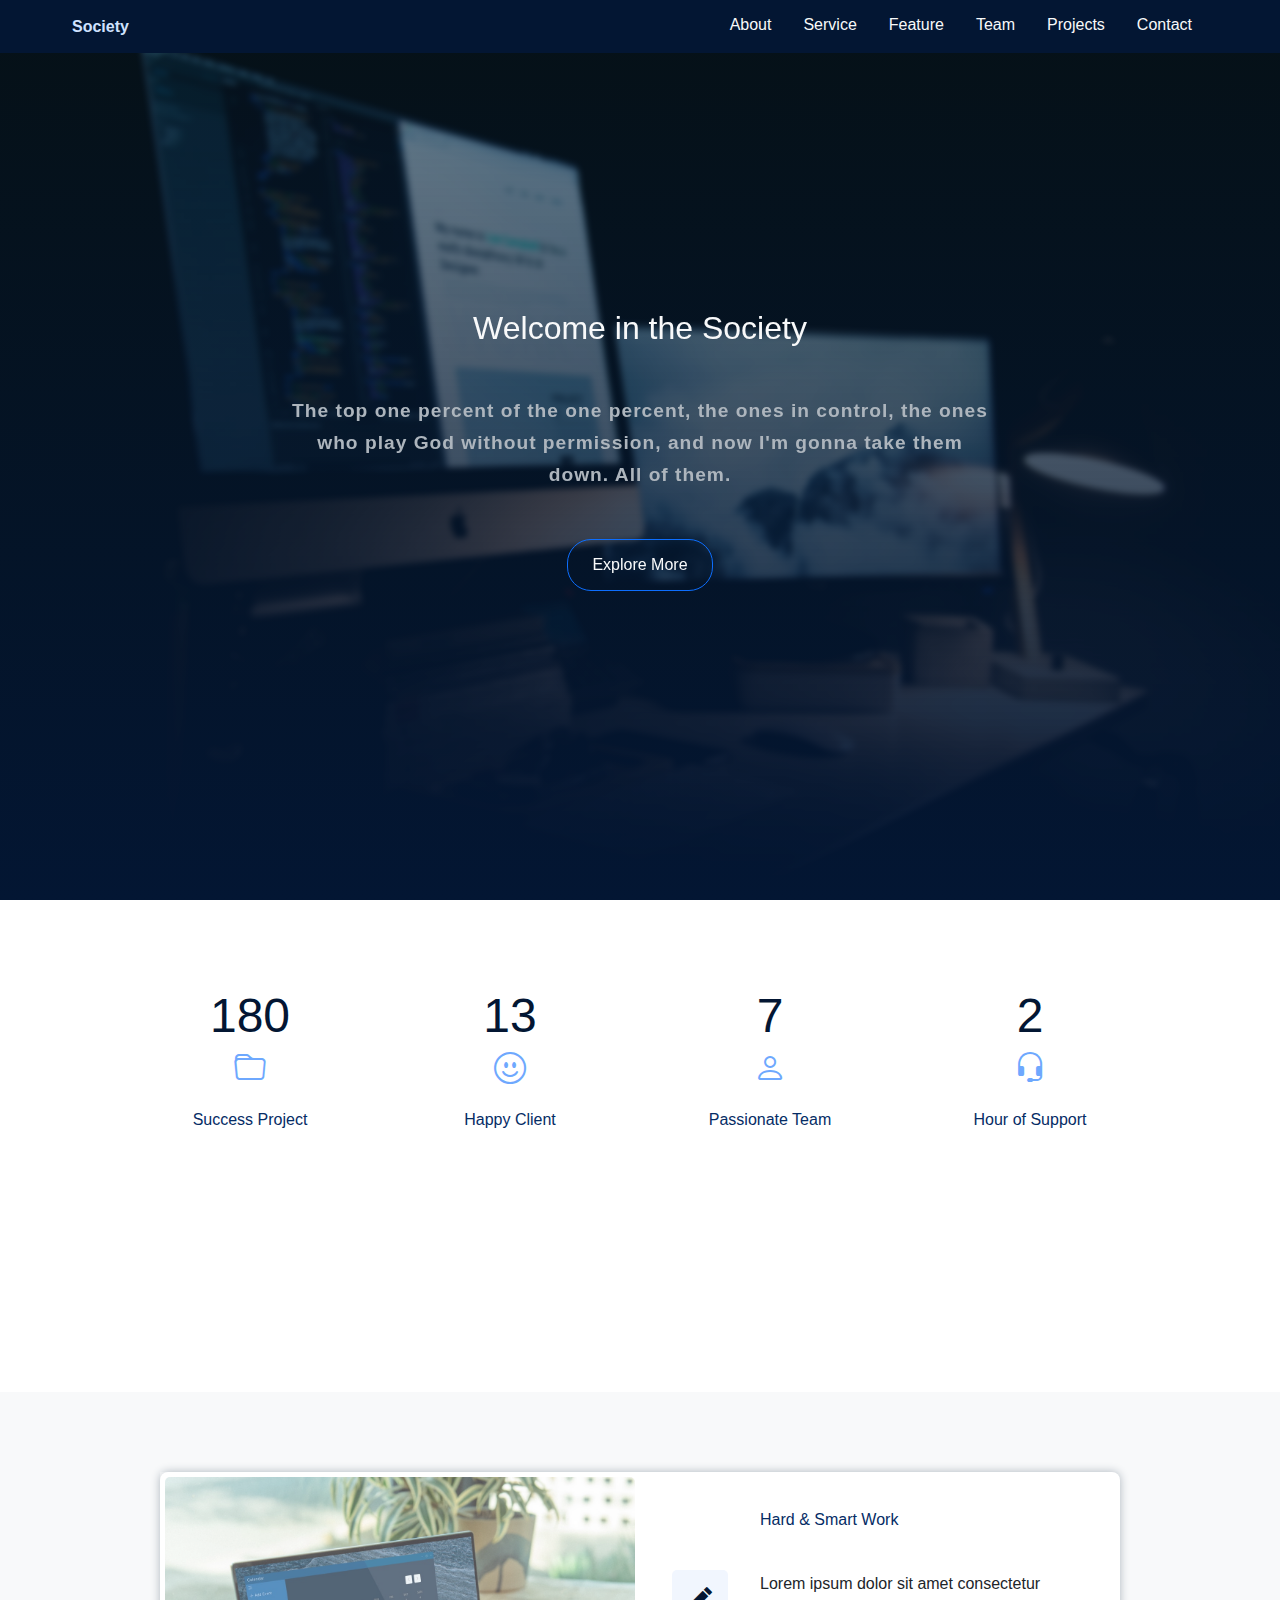
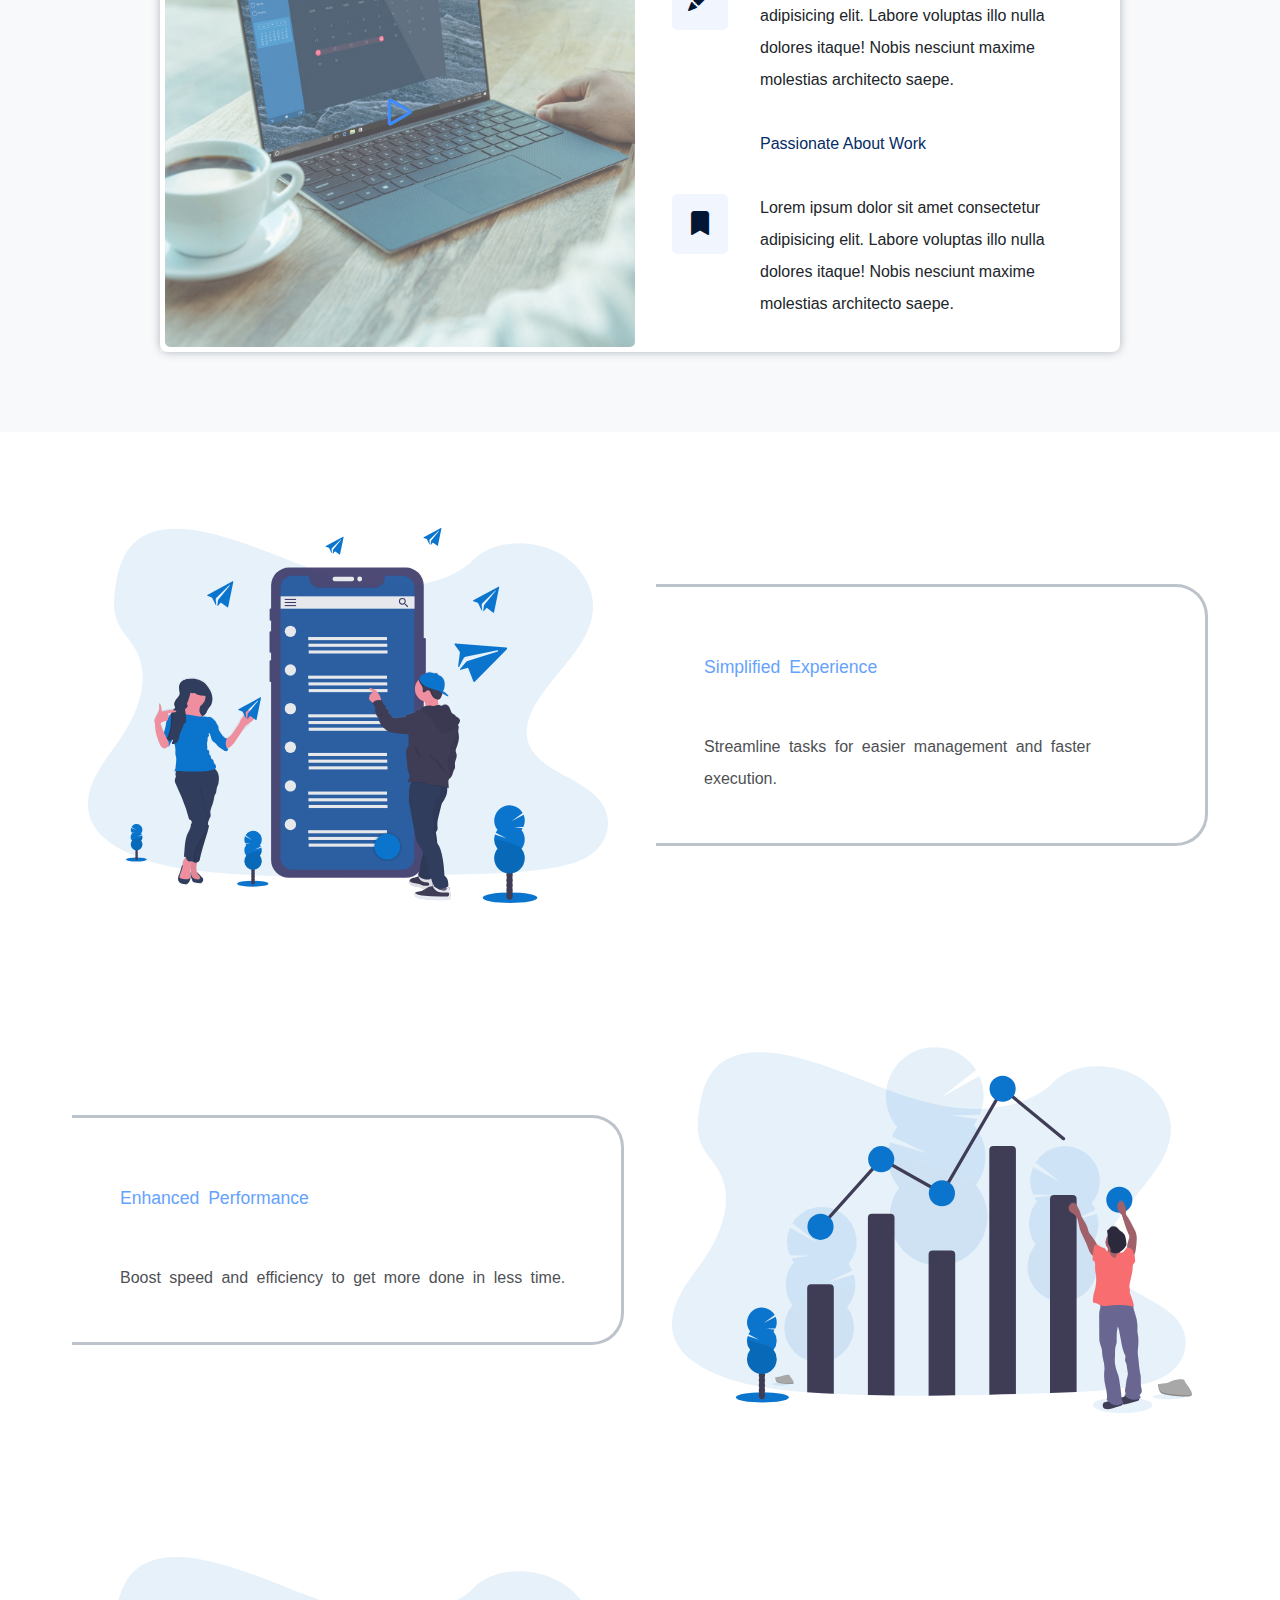
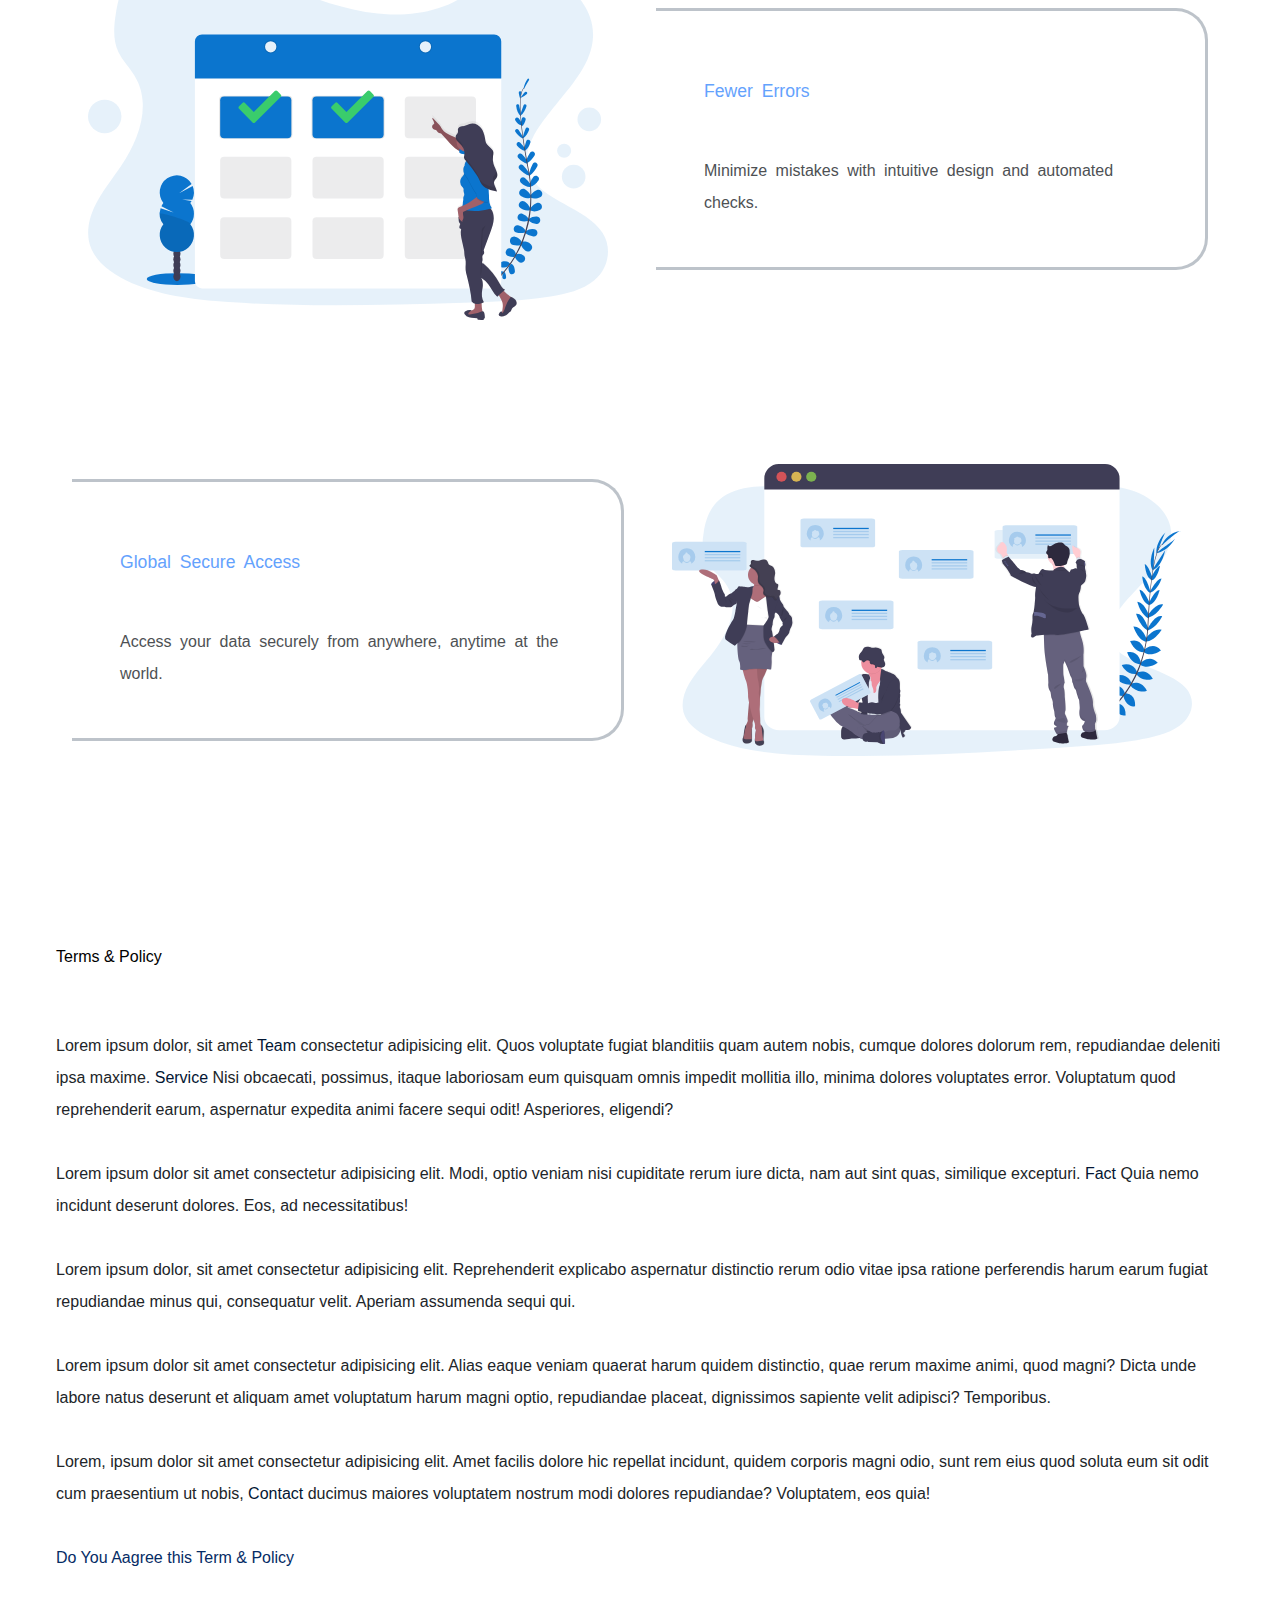
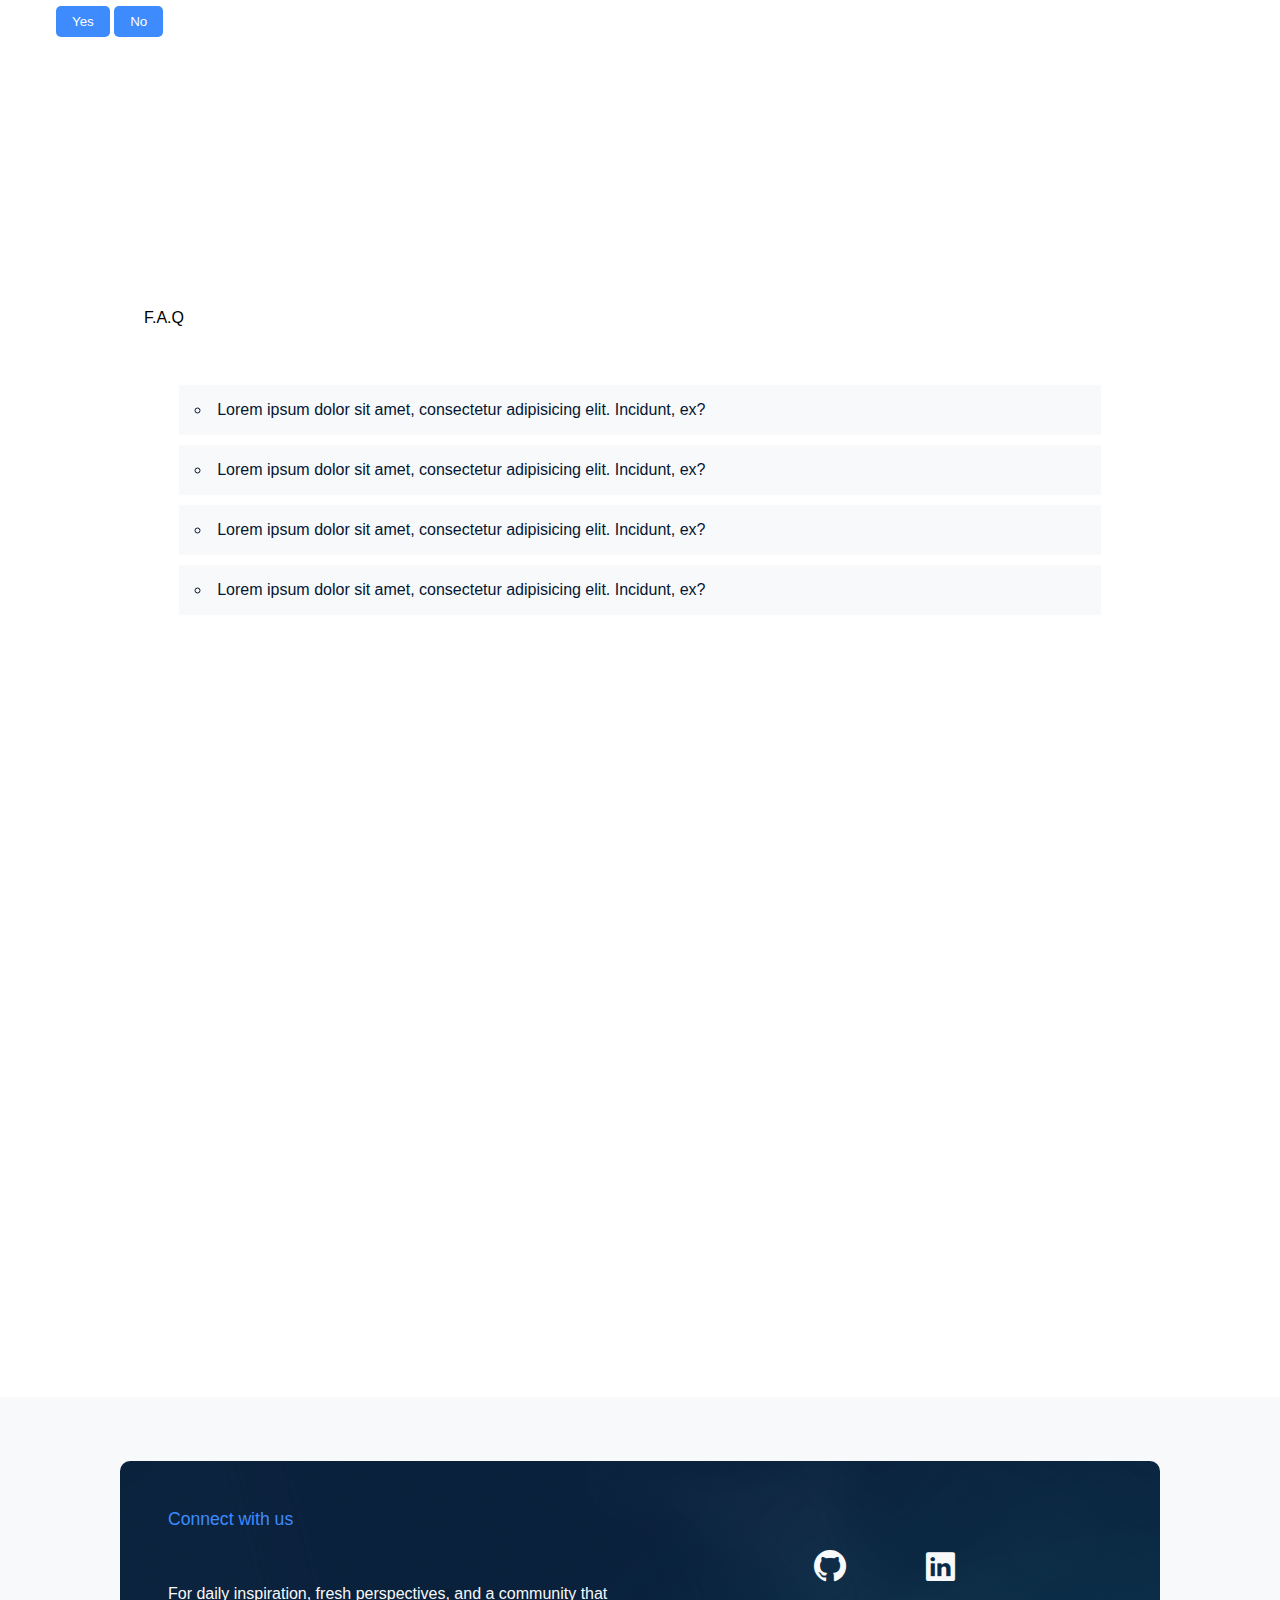
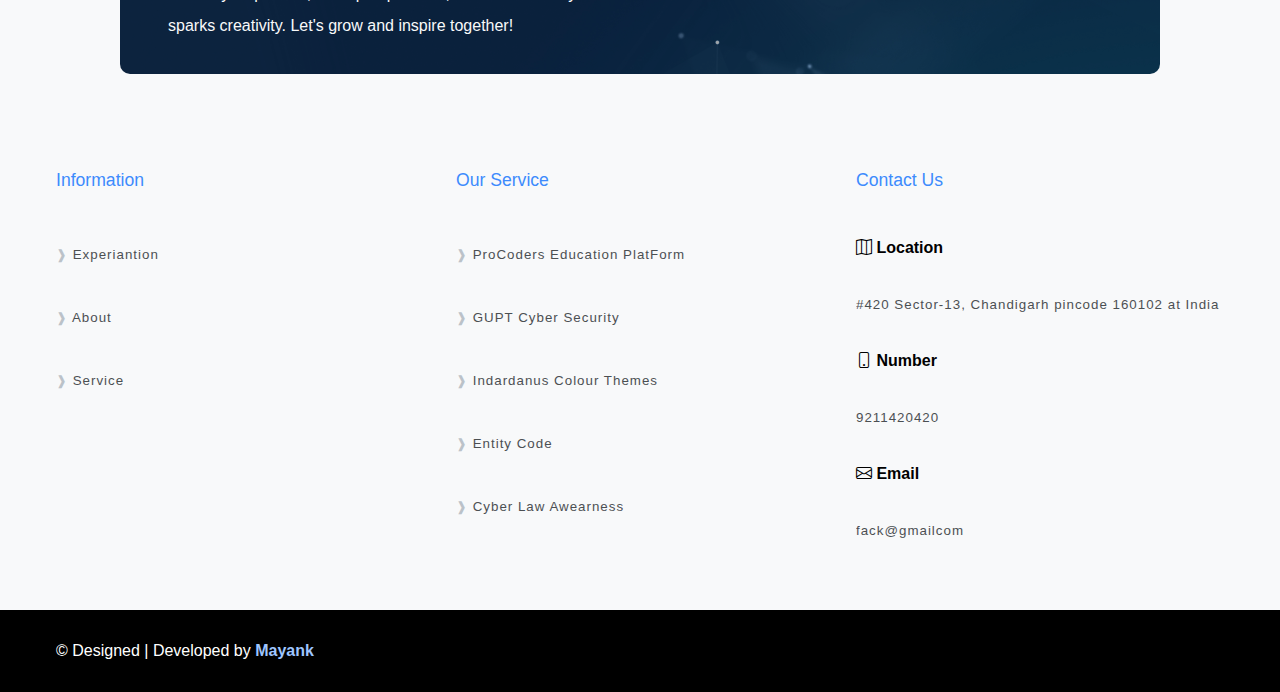
==== commit c86dcaec: "Update" ====
--- a/index.html
+++ b/index.html
@@ -3,7 +3,7 @@
 -	website-4 "Master"
 -	CopyRight by Master Mayank
 -	Design & Developed by Mayank
--	HTML : ./index
+-	HTML : ./index.html
 -->
 <html lang="en">
 
@@ -38,7 +38,7 @@
         <header id="header">
             <div class='container'>
                 <!-- brand -->
-                <a href="#" id="brand_name"> F.Society </a>
+                <a href="#" id="brand_name"> Society </a>
 
                 <!-- menu button -->
                 <div id="toggle_btn"> &#9776; </div>
@@ -46,17 +46,17 @@
                 <!-- navbar -->
                 <nav id="nav">
 
-                    <a href="#"> Home </a>
-
                     <a href="#"> About </a>
 
-                    <a href="#"> Service </a>
-
-                    <a href="#"> Team </a>
-
-                    <a href="#"> Projects </a>
-
-                    <a href="#"> Contact </a>
+                    <a href="#service_page"> Service </a>
+                    
+                    <a href="#"> Feature </a>
+
+                    <a href="#team_page"> Team </a>
+
+                    <a href="login.html"> Projects </a>
+
+                    <a href="#location"> Contact </a>
 
                 </nav>
 
@@ -84,7 +84,7 @@
                                 <img src="data/logo.png" alt="M">
                             </div> -->
 
-                            <h1> Welcome in the F.Society </h1>
+                            <h1> Welcome in the Society </h1>
 
                             <strong> The top one percent of the one percent, the ones in control, the ones who play God
                                 without permission, and now I'm gonna take them down. All of them. </strong>
@@ -108,7 +108,7 @@
                     <!-- Project -->
                     <div class="fact_box">
 
-                        <div class="count_number"> 201 </div>
+                        <div class="count_number"> 180 </div>
 
                         <div class="fact_icon">
                             <span class="bi bi-folder"></span>
@@ -120,7 +120,7 @@
                     <!-- client -->
                     <div class="fact_box">
 
-                        <div class="count_number"> 132 </div>
+                        <div class="count_number"> 13 </div>
 
                         <div class="fact_icon">
                             <span class="bi bi-emoji-smile"></span>
@@ -132,7 +132,7 @@
                     <!-- Team -->
                     <div class="fact_box">
 
-                        <div class="count_number"> 6 </div>
+                        <div class="count_number"> 7 </div>
 
                         <div class="fact_icon">
                             <span class="bi bi-person"></span>
@@ -153,19 +153,6 @@
                         <h6> Hour of Support </h6>
                     </div>
 
-                </div>
-            </section>
-            <!--
-                -------------
-                [ team page ] ---------
-                -------------
-            -->
-            <section id="team_page">
-                <div class="container">
-                    <!--
-                        add teamData script
-                        add teamPage script
-                    -->
                 </div>
             </section>
             <!--
@@ -246,11 +233,7 @@
             -->
             <section id="feature">
                 <div class="container">
-
-                    <div class="lead">
-                        <h3> Feature </h3>
-                    </div>
-
+                    
                     <!-- feature 1 -->
                     <div class="box">
                         <img src="data/feature/4.svg" alt="1" class="image">
@@ -288,48 +271,6 @@
                         <img src="data/feature/1.svg" alt="1" class="image">
                     </div>
 
-                </div>
-            </section>
-            <!--
-				---------------
-				[ detail page ] ---------
-                ---------------
-            -->
-            <section id="detail">
-                <div id="detail_box">
-
-                    <h3> -[ Short Tale ]----- </h3>
-
-                    <p> One upon a time, Some friends study together and they combain work about some projects and study
-                        matterial. All are Unempolyeed and passionate. They share you knowledge and idea together or
-                        work to approch new things. Time passed and they build your bussiness Team to successful. Today
-                        that team called Master Industry.</p>
-
-                    <h6> Today - </h6>
-
-                    <ul>
-                        <li> &#10004; Self Employeed. </li>
-                        <li> &#10004; Do passion as work. </li>
-                        <li> &#10004; Never Stop Learning new things. </li>
-                        <li> &#10004; Grow your self and bussiness. </li>
-                        <li> &#10004; Earn Respect, Name, Money at society. </li>
-                        </u>
-
-                </div>
-
-                <div>
-                    <img src="data/us.jpg" alt="TEC" id="tec">
-
-                </div>
-            </section>
-            <!--
-				--------------
-				[ price page ] --------
-				--------------
-            -->
-            <section id="price_page">
-                <div class="container">
-                    <!--  -->
                 </div>
             </section>
             <!--
@@ -381,6 +322,19 @@
                 </div>
             </section>
             <!--
+                -------------
+                [ team page ] ---------
+                -------------
+            -->
+            <section id="team_page">
+                <div class="container">
+                    <!--
+                        add teamData script
+                        add teamPage script
+                    -->
+                </div>
+            </section>
+            <!--
 				------------
 				[ faq page ] ----------
 				------------
@@ -425,53 +379,7 @@
 				[ contact page ] ---------
 				----------------
             -->
-            <section id="contact_page">
-
-                <div class="contact_us">
-                    <div> <span class="bi-map"></span> Map Location </div>
-                    <a href="https://goo.gl/maps/B8ha7MwDLxskZ7Kq6"
-                        target="_blank">https://goo.gl/maps/B8ha7MwDLxskZ7Kq6</a>
-                </div>
-                <div class="contact_us">
-                    <div> <span class="bi-globe"></span> Website Link </div>
-                    <a href="https://mayankdevil.github.io/website-4/"
-                        target="_blank">https://mayankdevil.github.io/website-4/</a>
-                </div>
-                <div class="contact_us">
-                    <div> <span class="bi-envelope"></span> Email ID </div>
-                    <a href="mailto:fake@gmail.com" target="_blank">fake@gmail.com</a>
-                </div>
-                <div class="contact_us">
-                    <div> <span class="bi-phone" target="_blank"></span> Phone Number </div>
-                    <a href="tel:+9211420420">9211420420</a>
-                </div>
-
-                <h3> Social Network </h3>
-
-                <div id="socail_contact">
-                    <!-- facebook -->
-                    <a href="#" class="" target="_blank">
-                        <span class="fa brands fa-youtube"></span>
-                    </a>
-                    <!-- telegram -->
-                    <a href="#" class="" target="_blank">
-                        <span class="fa brands fa-telegram"></span>
-                    </a>
-                    <!-- twitter -->
-                    <a href="#" class="" target="_blank">
-                        <span class="fa brands fa-hackerrank"></span>
-                    </a>
-                    <!-- whatsapp -->
-                    <a href="#" class="" target="_blank">
-                        <span class="fa brands fa-linkedin"></span>
-                    </a>
-                    <!-- instagram -->
-                    <a href="#" class="" target="_blank">
-                        <span class="fa brands fa-github"></span>
-                    </a>
-
-                </div>
-
+            <section id="">
 
                 <!-- comment 
 					<form action="#" class="comment">
@@ -495,18 +403,24 @@
 						
 					</form>
 					-->
-                <!--
-					------------
-					[ location ] -----------
-					------------
-				-->
-                <iframe
-                    src="https://www.google.com/maps/embed?pb=!1m18!1m12!1m3!1d6861.822326897356!2d76.81661169186694!3d30.692775498413965!2m3!1f0!2f0!3f0!3m2!1i1024!2i768!4f13.1!3m3!1m2!1s0x390fecb23dac157d%3A0x672b396b308e0553!2sVikas%20Nagar%2C%20Chandigarh%2C%20Haryana%20160102!5e0!3m2!1sen!2sin!4v1687706982680!5m2!1sen!2sin"
-                    allowfullscreen="" loading="lazy" referrerpolicy="no-referrer-when-downgrade" frameborder="0"
-                    id="location"></iframe>
-            </section>
+                
+
+            </section>
+            <!--
+                ------------
+                [ location ] -----------
+                ------------
+            -->
+            <iframe
+                src="https://www.google.com/maps/embed?pb=!1m18!1m12!1m3!1d6861.822326897356!2d76.81661169186694!3d30.692775498413965!2m3!1f0!2f0!3f0!3m2!1i1024!2i768!4f13.1!3m3!1m2!1s0x390fecb23dac157d%3A0x672b396b308e0553!2sVikas%20Nagar%2C%20Chandigarh%2C%20Haryana%20160102!5e0!3m2!1sen!2sin!4v1687706982680!5m2!1sen!2sin"
+                allowfullscreen=""
+                loading="lazy"
+                referrerpolicy="no-referrer-when-downgrade"
+                frameborder="0"
+                id="location"></iframe>
 
             <a href="#" class="bi-gear" id="set_btn"></a>
+        
         </div>
         <!--
 			==================
@@ -514,7 +428,36 @@
 			==================
 		-->
         <footer id="footer">
-            <!-- newletter -->
+            <!-- social media -->
+             <div id="social">
+                <div class="container">
+                    <div class="row">
+
+                        <div class="col">
+
+                            <h5> Connect with us </h5>
+
+                            <p> For daily inspiration, fresh perspectives, and a community that sparks creativity. Let's grow and inspire together! </p>
+
+                        </div>
+                        <div class="col">
+
+                            <a href="https://github.com/MayankDevil" target="_blank" title="MayankDevil" class="media">
+                                <span class="bi bi-github"></span>
+                            </a>
+                            <a href="https://www.linkedin.com/in/MasterMayank" target="_blank" title="MasterMayank" class="media">
+                                <span class="bi bi-linkedin"></span>
+                            </a>
+                            <!--
+                            <a href="#" title="mastermayank91" class="media">
+                                <span class="bi bi-caret-right-square-fill"></span>
+                            </a> 
+                            -->
+                        </div>
+
+                    </div>
+                </div>
+             </div>
             <!-- base links -->
             <div id="baselink">
                 <div class="container">
@@ -529,9 +472,6 @@
                             <a href="#"> <span class="ent1"> &#10097; </span> Experiantion </a>
                             <a href="#"> <span class="ent1"> &#10097; </span> About </a>
                             <a href="#"> <span class="ent1"> &#10097; </span> Service </a>
-                            <a href="#"> <span class="ent1"> &#10097; </span> Terms </a>
-                            <a href="#"> <span class="ent1"> &#10097; </span> Policy </a>
-                            <a href="#"> <span class="ent1"> &#10097; </span> Privacy </a>
 
                         </div>
 
@@ -539,16 +479,15 @@
                     <!-- service -->
                     <div class="link_box">
 
-                        <h5> Our Services </h5>
+                        <h5> Our Service </h5>
 
                         <div class="links">
 
-                            <a href="#"> <span class="ent1"> &#10097; </span> Web Development </a>
-                            <a href="#"> <span class="ent1"> &#10097; </span> Database Management </a>
-                            <a href="#"> <span class="ent1"> &#10097; </span> Software Developement </a>
-                            <a href="#"> <span class="ent1"> &#10097; </span> Web Server </a>
-                            <a href="#"> <span class="ent1"> &#10097; </span> Web Hosting </a>
-                            <a href="#"> <span class="ent1"> &#10097; </span> Software Security </a>
+                            <a href="https://mayankdevil.github.io/PRocoders" target="_blank"> <span class="ent1"> &#10097; </span> ProCoders Education PlatForm </a>
+                            <a href="https:mayankdevil.github.io/Project-2" target="_blank"> <span class="ent1"> &#10097; </span> GUPT Cyber Security </a>
+                            <a href="https:mayankdevil.github.io/Indardanus" target="_blank"> <span class="ent1"> &#10097; </span> Indardanus Colour Themes </a>
+                            <a href="https:mayankdevil.github.io/EntityCode" target="_blank"> <span class="ent1"> &#10097; </span> Entity Code </a>
+                            <a href="https:mayankdevil.github.io/CyberLaw" target="_blank"> <span class="ent1"> &#10097; </span> Cyber Law Awearness </a>
 
                         </div>
 
@@ -560,45 +499,17 @@
 
                         <div class="links">
 
-                            <b> Location </b>
-
-                            <a href="#"> #420 Sector-13, Chandigarh pincode 160102 at India </a>
-
-                            <b> Number </b>
+                            <b> <span class="bi-map"></span> Location </b>
+
+                            <a href="#location"> #420 Sector-13, Chandigarh pincode 160102 at India </a>
+
+                            <b> <span class="bi-phone" target="_blank"></span>  Number </b>
 
                             <a href="tel:+9211420420"> 9211420420 </a>
 
-                            <b> Email </b>
+                            <b> <span class="bi-envelope"></span> Email </b>
 
                             <a href="mailto:fack@gmailcom"> fack@gmailcom </a>
-
-                        </div>
-
-                    </div>
-                    <!-- company -->
-                    <div class="link_box">
-
-                        <h5> About Company </h5>
-
-                        <div class="links">
-
-                            <h6> Since 2021 stand Indian private cyber company &nbsp; MASTER &nbsp; founded by Mayank
-                                and other team member. </h6>
-
-                            <!-- social media -->
-                            <div class="social">
-
-                                <a href="#" title="MayankDevil" class="media">
-                                    <span class="bi bi-github"></span>
-                                </a>
-                                <a href="#" title="MasterMayank" class="media">
-                                    <span class="bi bi-linkedin"></span>
-                                </a>
-                                <a href="#" title="mastermayank91" class="media">
-                                    <span class="bi bi-play-fill"></span>
-                                </a>
-
-                            </div>
 
                         </div>
 
@@ -610,8 +521,7 @@
             <div id="copyRight">
                 <div class="container">
 
-                    &copy; Designed | Developed by <a href="https://mastermayank.w3spaces.com" title="MayankDevil"
-                        target="_blank"> Mayank </a>
+                    &copy; Designed | Developed by <a href="https://mayankdevil.github.io/MayankDevil" title="MayankDevil" target="_blank"> Mayank </a>
 
                 </div>
             </div>
@@ -623,12 +533,10 @@
 		| script |
 		----------
 	-->
-    <script src="js/service_Data.js"></script>
-    <script src="js/service_page.js"></script>
+    <script src="js/serviceData.js"></script>
+    <script src="js/service.js"></script>
     <script src="js/team_Data.js"></script>
     <script src="js/team.js"></script>
-    <script src="js/price_Data.js"></script>
-    <script src="js/price_page.js"></script>
     <script src="js/script.js"></script>
 
 </body>
--- a/css/style.css
+++ b/css/style.css
@@ -67,7 +67,7 @@
 }
 ::placeholder
 {
-    color:var(--lblue);
+    color:var(--blue5);
 }
 ::-webkit-scrollbar
 {
@@ -105,12 +105,9 @@
     font-size: auto;
     color:var(--blue1);
 }
-
-.text-light
-{
-    padding:1rem;
-    line-height:2rem;
-    color:var(--blue0);
+.lead
+{
+    background:var(--white);
 }
 
 h1
@@ -122,10 +119,15 @@
 }
 h2
 {
+    padding: 10vh 0;
+    line-height: 7vw;
+    font-size: 5vw;
+    font-weight: normal;
+    color:var(--dark);
 }
 h3
 {
-    font-size:1.2rem;
+    font-size:2rem;
 }
 h4
 {
@@ -294,70 +296,16 @@
 
 #footer
 {
+    padding-top: 3rem;
     background: var(--light);
 }
 
-/* newsletter */
-
-#newsletter
-{
-    background: rgb(207, 226, 255, 0.5) url(../data/us.jpg) no-repeat;
-    background: var(--white);
-    background-size: 100% 100%;
-    background-blend-mode:overlay;
-}
-#newsletter .row
-{
-    margin:1rem 1rem;
-    padding: 1rem 2rem;
-    display: grid;
-    grid-template-columns: 1fr 1fr;
-    border-bottom: 2px solid var(--lblue);
-    background:var(--light);
-}
-#newsletter form
-{
-    width: 80%;
-    margin:3rem auto;
-    display: flex;
-    background: transparent;
-    border:1px solid var(--blue5);
-    border-radius:1rem;
-}
-#email_fld
-{
-    width:70%;
-    padding: 0.5rem;
-    font:17px 'arial';
-    color: var(--blue6);
-    background: transparent;
-    border-radius: 1rem 0 0 1rem;
-}
-#email_fld::placeholder
-{
-    color:var(--blue5);
-}
-#email_btn
-{
-    width:30%;
-    padding: 0.5rem;
-    font:17px 'arial';
-    color:var(--white);
-    background: var(--blue5);
-    border-radius: 0 1rem 1rem 0;
-}
-#email_btn:hover
-{
-    color:var(--blue1);
-    background: var(--blue8);
-}
-
 /* baselinks */
 
 #baselink .container
 {
     display: grid;
-    grid-template-columns: 1fr 1fr 1fr 1fr;
+    grid-template-columns: 1fr 1fr 1fr;
     padding:1rem 0;
 }
 .link_box
@@ -397,30 +345,43 @@
 
 /* social media */
 
-.social
-{
-    display: block;
-    padding:1rem;
-}
-.social .media
-{
-    padding:5px;
-}
-.social .media .bi
-{
-    display:inline-block;
-    font-size: 1.3em;
-    color:var(--blue5);
-    background: transparent;
-    border-radius: 5px;
-    opacity: 1;
-    border:1px solid var(--blue5);
-}
-.social .media .bi:hover
-{
-    color:var(--white);
-    background: var(--blue5);
-    box-shadow: 0 0  5px var(--blue1);
+#social .container .row
+{
+    display: grid;
+    grid-template-columns: 1fr 1fr;
+    margin: 1rem 5rem;
+    padding: 1rem 2rem;
+    background: rgba(33, 37, 41, 0.5) url(../data/bg2.jpg) no-repeat;
+    background-size: cover;
+    background-blend-mode:overlay;
+    border-radius: 10px;
+}
+#social p
+{
+    color: var(--light);
+}
+#social .row .col:last-child
+{
+    display: flex;
+    align-items: center;
+    justify-content: center;
+}
+#social .media
+{
+    padding: 2rem;
+}
+#social .media .bi
+{
+    font-size: 2em;
+    color:var(--light);
+}
+#social .media:last-child .bi
+{
+    font-size: 1.8em;
+}
+#social .media .bi:hover
+{
+    text-shadow: 0 0 50px var(--light);
 }
 
 
@@ -542,28 +503,23 @@
     border-radius:5px;
     object-fit: cover;
 }
-#vedio img:hover
-{
-    filter:blur(3px);
-}
 #vedio #play .bi
 {
     position:absolute;
-    top:15px;
-    left:15px;
-    font-size:3rem;
-    background: rgba(255, 255, 255,0.8);
-}
-#vedio:hover #play .bi
-{
-    transition:all linear 0.5s;    
     top:0;
     left:0;
     display:grid;
+    height:100%;
+    width:100%;
     place-content:center;
-    width:100%;
-    height:100%;
+    font-size:3rem;
+    background: rgba(255, 255, 255,0.3);
     color:var(--blue6);
+}
+#vedio:hover #play .bi
+{
+    transition:all linear 1s;    
+    background: rgba(255, 255, 255,0.6);
 }
 /*
     WHY US CSS
@@ -621,6 +577,7 @@
     height: 100%;
     /* aspect-ratio: 1 / 1; */
     object-fit: 100% 100%;
+    filter: grayscale();
     /* border-radius: 50%; */
 }
 .member_detail
@@ -649,12 +606,6 @@
     line-height: 2rem;
     font-size: small;
     border-color:transparent;
-}
-.member:hover .member_detail,
-.team_member:hover .member_detail
-{
-    transition: all 0.5s linear;
-    top:0;
 }
 
 /* profile button */
@@ -686,23 +637,31 @@
     background: var(--blue6);
 }
 
+.team_member:hover .member_detail
+{
+    transition: all 0.5s linear;
+    top:0;
+}
+
 /* join us */
 
 #join
 {
     text-align: center;
-    border-radius: 1rem;
-    background: var(--light);
+    border-radius: 10px;
+    background: transparent;
+    border: 3px solid var(--blue9);
+    box-shadow: none;
 }
 #join:hover
 {
-    box-shadow: 0 0 10px var(--blue1);
+    border-color: var(--blue6);
 }
 #join .border
 {
     width: 60%;
     margin: 2rem auto;
-    border:1px solid var(--blue5);
+    border:1px solid var(--blue9);
 }
 #join .center
 {
@@ -803,32 +762,32 @@
     PRICE CSS ---------------------------
 */
 
-#price_page .container
+.price_container
 {
     display: grid;
     grid-gap:2rem;
-    grid-template-columns: repeat(3,1fr);
-    padding: 2rem 1rem 6rem 1rem;
-}
-.price_box
+    grid-template-columns: repeat(3,1fr) !important;
+    padding: 6rem 1rem;
+}
+.price_card
 {
     display: block;
     background: var(--light);
     border-radius: 10px;
 }
-.price_box:nth-child(1)
+.price_card:nth-child(1)
 {
     background: var(--blue0);
 }
-.price_box:nth-child(2)
+.price_card:nth-child(2)
 {
     background: var(--blue9);
 }
-.price_box:hover
+.price_card:hover
 {
     box-shadow: 0 0 20px var(--gray);
 }
-.price_box .title
+.price_card .title
 {
     width: 100px;
     margin: 0 auto 10px 0;
@@ -838,19 +797,19 @@
     background: var(--dark);
     border-radius: 10px 10px 10px 0;
 }
-.price_box .amount
+.price_card .amount
 {
     margin:3rem auto;
     text-align: center;
     font-size: 5rem;
     color:var(--blue1)
 }
-.price_box .amount sub
+.price_card .amount sub
 {
     font-size: 1rem;
     color: var(--dark);
 }
-.price_box .option
+.price_card .option
 {
     margin:2rem;
     padding: 2rem 0;
@@ -875,12 +834,13 @@
     POLICY CSS -------------------------
 */
 
-#policy
-{
+.policySection
+{
+    display: block !important;
     width: 80%;
     margin: 3rem auto;
 }
-#policy a
+.policySection a
 {
     color:var(--blue3);
 }
@@ -916,9 +876,9 @@
 }
 details
 {
-    max-width: 700px;
+    max-width: 90%;
     margin: 10px auto;
-    background:var(--blue9);
+    background:var(--light);
 }
 summary
 {
@@ -930,56 +890,103 @@
 {
     padding: 2rem;
 }
-
-/*
-    CONTACT CSS ------------------------
-*/
-#contact_page
+/*
+    MAP CSS ----------------------------
+*/
+#location
+{
+    width: 100%;
+    height: 80vh;
+    overflow: none;
+}
+/*
+    LOGIN CSS -------------------------
+*/
+#login
+{
+    background: rgba(241, 246, 254, 0.6) url(../data/bg1.jpg);
+    background-size: cover;
+    background-blend-mode: overlay;
+}
+#login .container
+{
+    height: 100vh;
+    width: 100%;
+    display: grid;
+    grid-template-columns: auto 1fr;
+}
+#login .col:first-child
 {
     padding: 2rem;
+}
+#login .col:last-child
+{
+    height: 100vh;
+    padding: 2rem;
+}
+form
+{
+    padding: 2rem;
+    display: grid;
+    grid-gap:2rem;
+    width: 80%;
+    width: 450px;
     margin: 3rem auto;
-}
-.contact_us
-{
-    display: grid;
-    grid-template-columns: 1fr 1fr;
-    align-items: center;
-    width: 800px;
-    margin: 10px auto;
+    border-radius: 10px;
+    box-shadow: 0 0  50px var(--blue9);
+}
+form div
+{
+    font-size: 2rem;
+}
+label
+{
+    margin-top: 2rem;
+    letter-spacing: 1px;
+    color: var(--dark);
+}
+label .bi
+{
+    margin-right: 1rem;
+    border: 1px solid var(--blue5);
+    border-radius: 50%;
+}
+.fld
+{
+    display: inline-block;
+    width: 100%;
+    padding: 1rem;
+    font-size: 1rem;
     color:var(--dark);
-    border-radius: 10px;
-    border: 1px solid var(--blue9);
-}
-#contact_page div span
-{
-    display: inline-block;
-    margin-right: 1rem;
-    padding: 1rem;
-    font-size: 1.5rem;
-    color:var(--white);
-    background: var(--blue6);
-    border-radius:5px;
-}
-#contact_page div a
-{
-    display: inline-block;
-    padding: 1rem;
+    background: transparent;
+    border-bottom: 3px groove var(--blue9); 
+}
+#login_btn
+{
+    width: 200px;
+    margin-top: 2rem;
+    margin-left: -2rem;
+    padding: 1rem;
+    font-size: 1rem;
+    border-radius: 0 10px 10px 0;
+    background: var(--dark);
+}
+#login_btn:hover
+{
+    transition: all 0.5s linear;
+    width: 175px;
+    background: var(--black);
+}
+.forget_link
+{
+    padding: 1rem 0;
+    text-align: right;
+    color:var(--blue7);
+}
+.forget_link:hover
+{
     color:var(--blue6);
 }
-#contact_page a:hover .bi
-{
-    background: var(--blue9);
-}
-/*
-    MAP CSS ----------------------------
-*/
-#location
-{
-    padding: 2rem;
-    width: 100%;
-    height: 80vh;
-}
-
 /*
     THE END ============================
 */
--- a/css/responsive.css
+++ b/css/responsive.css
@@ -93,9 +93,20 @@
 	{
 		width: 90%;
 	}
+    #price_page .container
+    {
+        display: flex;
+        justify-content:space-evenly;
+        flex-wrap: wrap;
+        flex:350px 1 1;
+    }
+    #social .container .row
+    {
+        border-radius: 3rem;
+    }
     #baselink .container
     {
-        grid-template-columns: 1fr 1fr 1fr !important;
+        grid-template-columns: 1fr 1fr !important;
         padding:1rem 0;
     }
     #baselink .link_box:last-child
@@ -150,14 +161,20 @@
         grid-column: 2/-1;
         padding:2rem 3rem;
     }
+    #social .container .row
+    {
+        grid-template-columns: 1fr;
+        margin: 2rem;
+        text-align: center;
+    }
     #baselink .container
     {
-        grid-template-columns: 1fr 1fr !important;
-        padding:1rem 0;
+        grid-template-columns: 1fr !important;
+        padding:0 1rem;
     }
     #baselink .link_box:last-child
     {
-        grid-column: 2/3;
+        grid-row:1/2;
     }
 }
 /*
@@ -238,6 +255,10 @@
         padding: 0 1rem;
         grid-column: 1/-1 !important;
     }
+    #location
+    {
+        height: 50vh;
+    }
 }
 /*
     350PX SCREEN CSS -----------------------------------
@@ -250,6 +271,24 @@
         grid-template-columns: 1fr;
         padding: 3rem 1rem;
     }
+    #feature .box
+    {
+        padding:2rem 1rem;
+    }
+    #feature :is(.image,.title)
+    {
+        padding:10px;
+    }
+    #footer
+    {
+        padding-top: 0;
+    }
+    #social .container .row
+    {
+        margin:0;
+        padding: 1rem;
+        border-radius: 0;
+    }
 }
 /*
     THE END ============================
